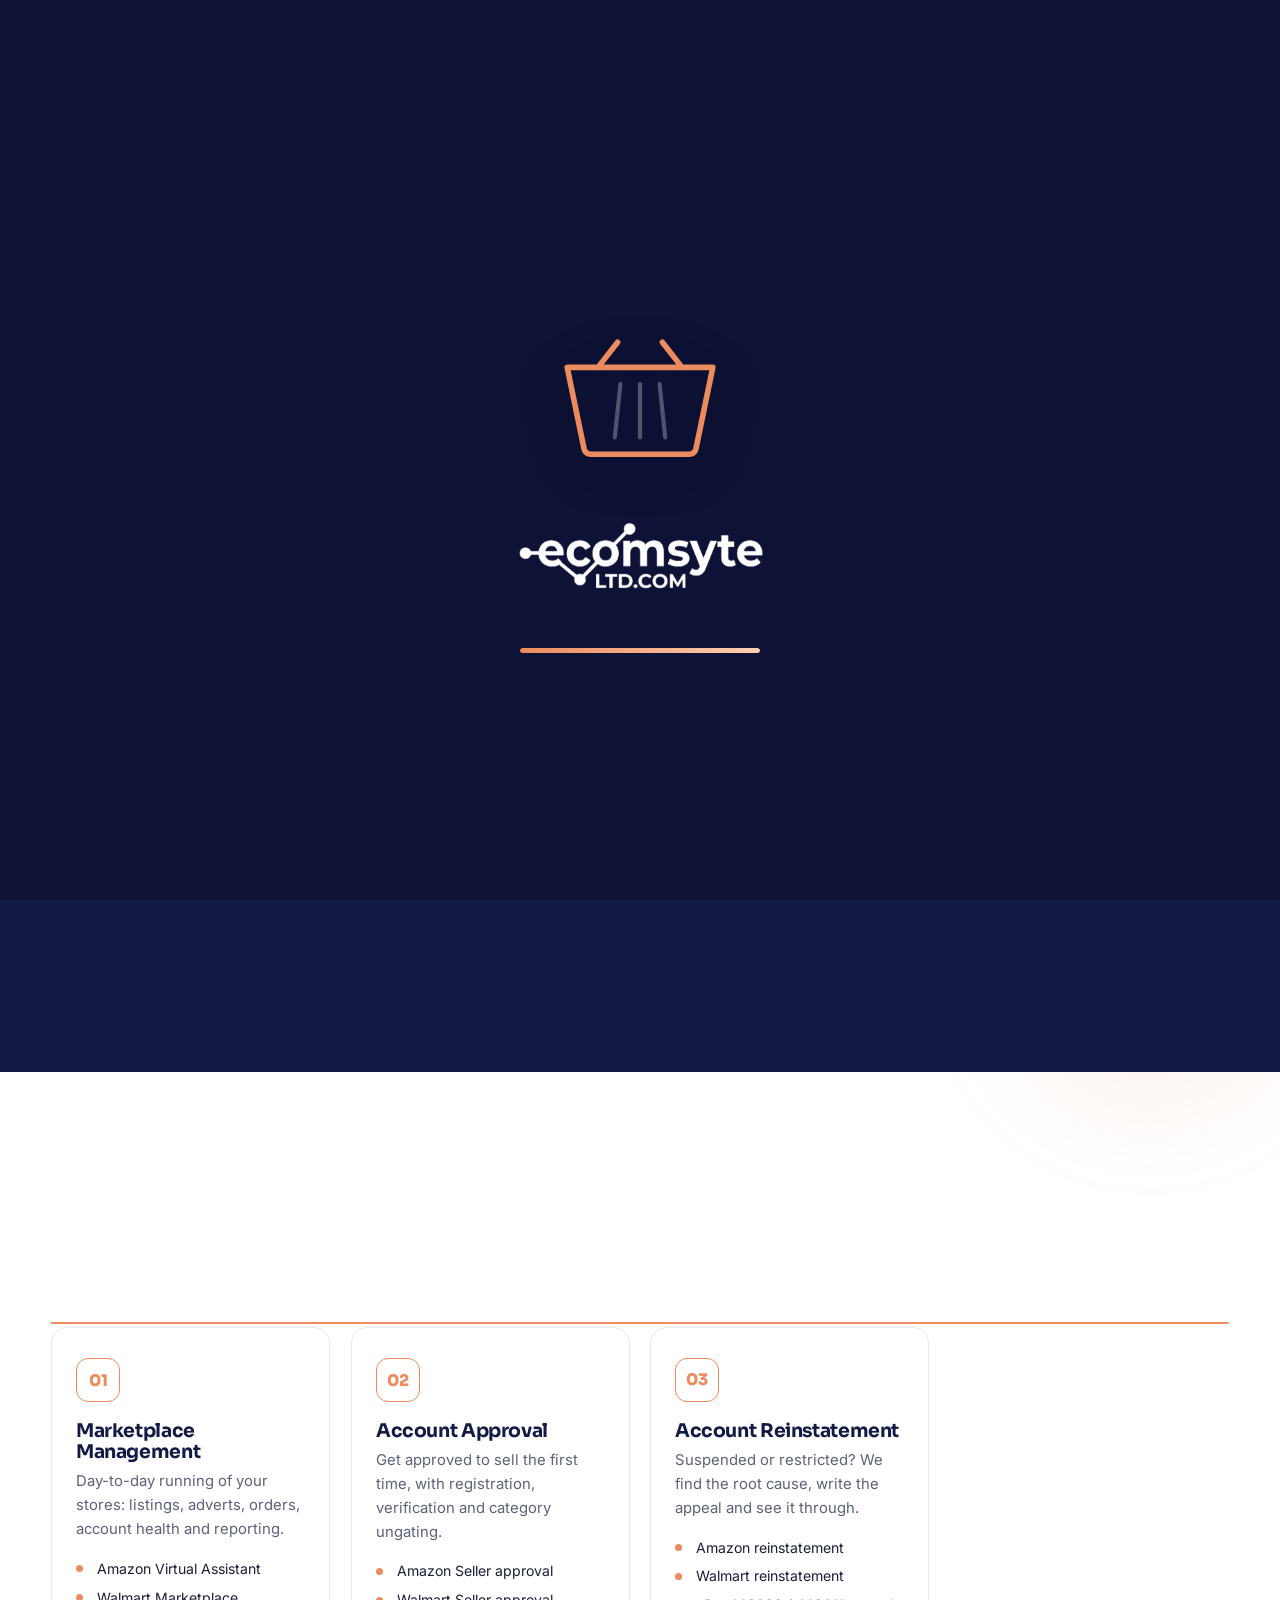
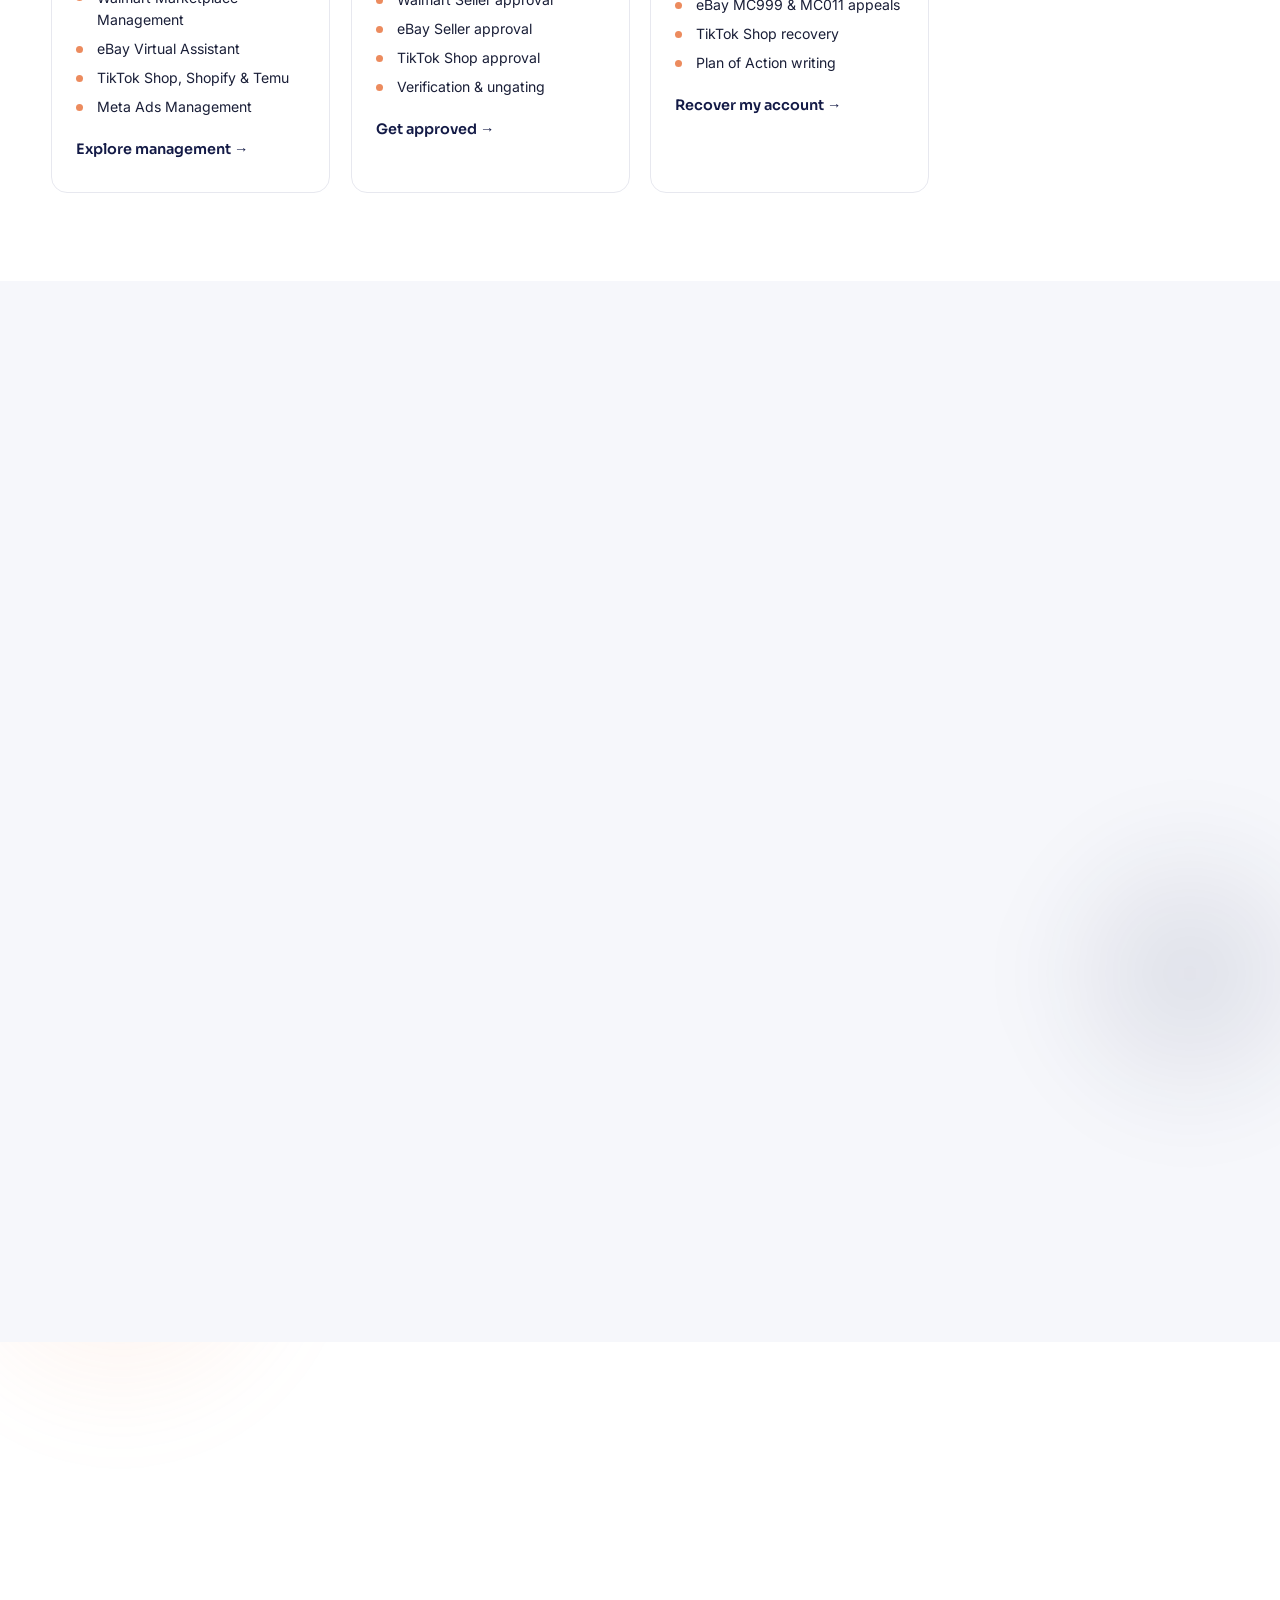
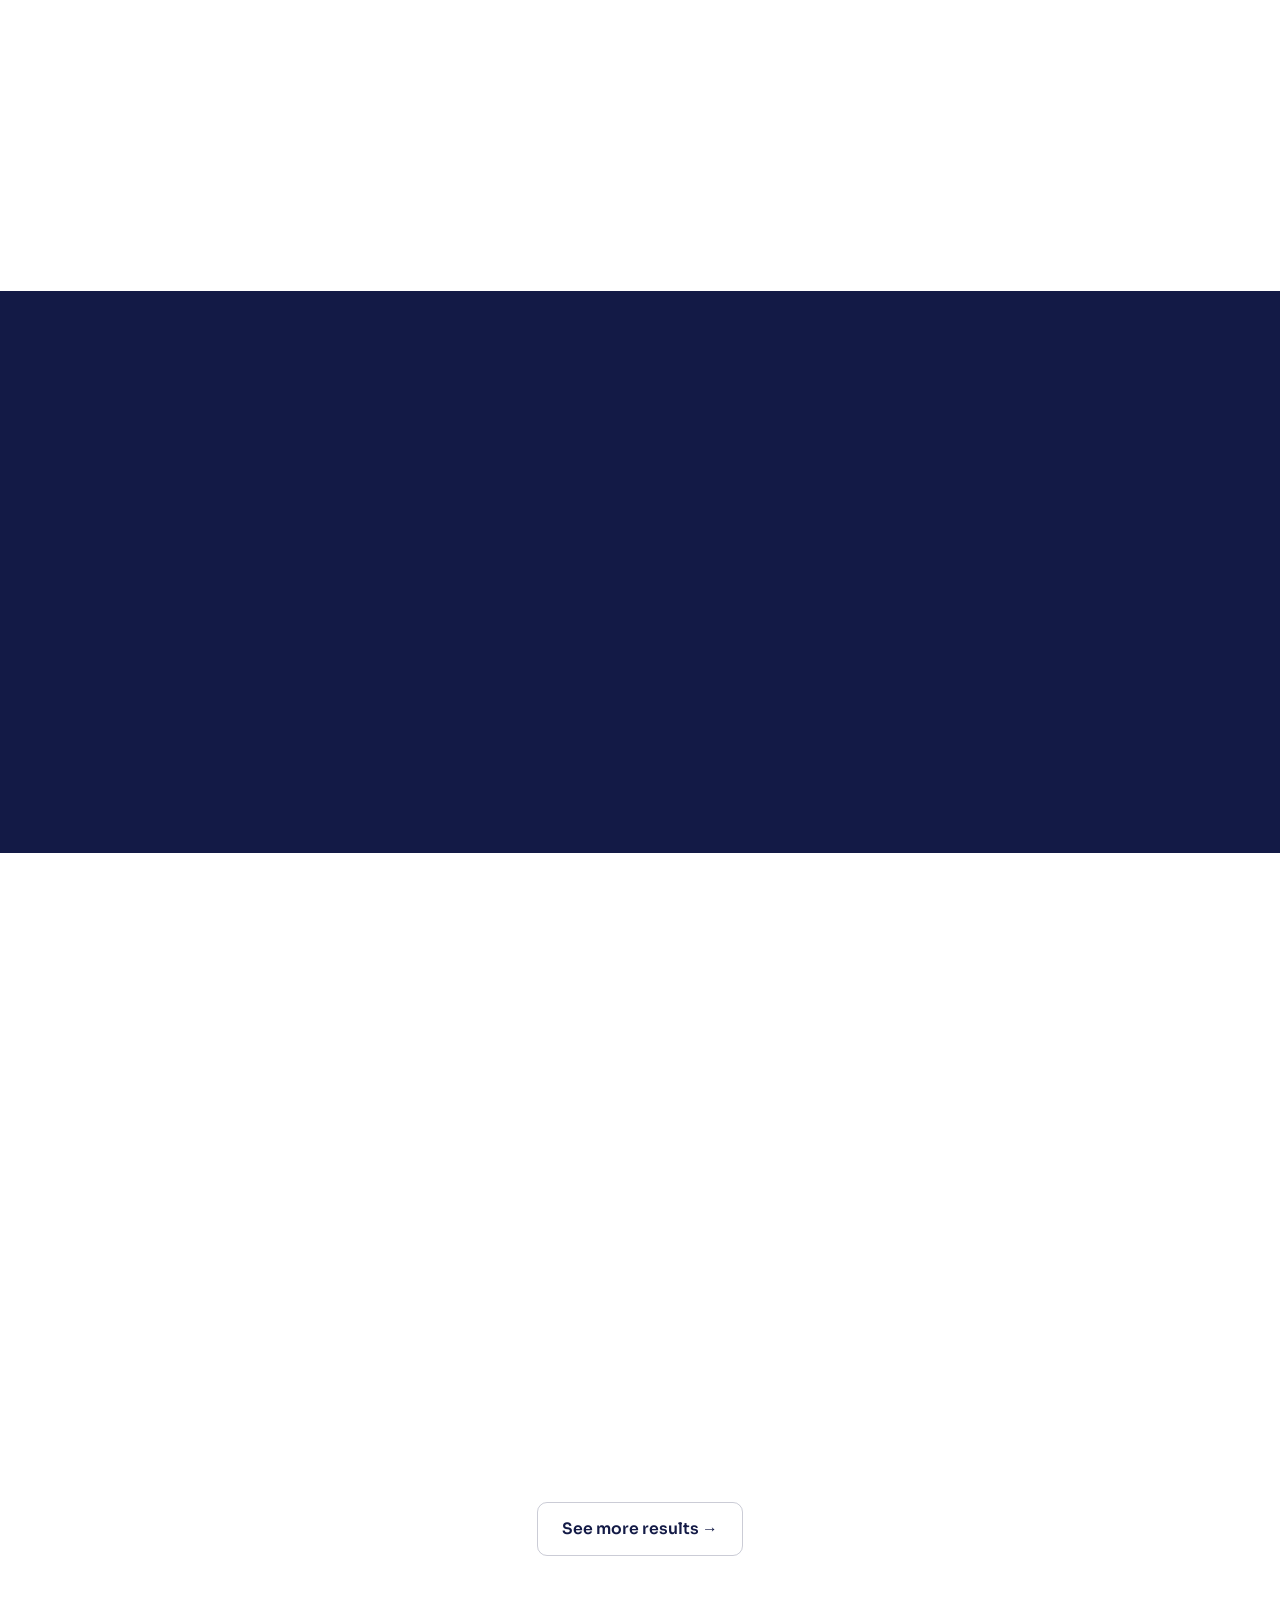
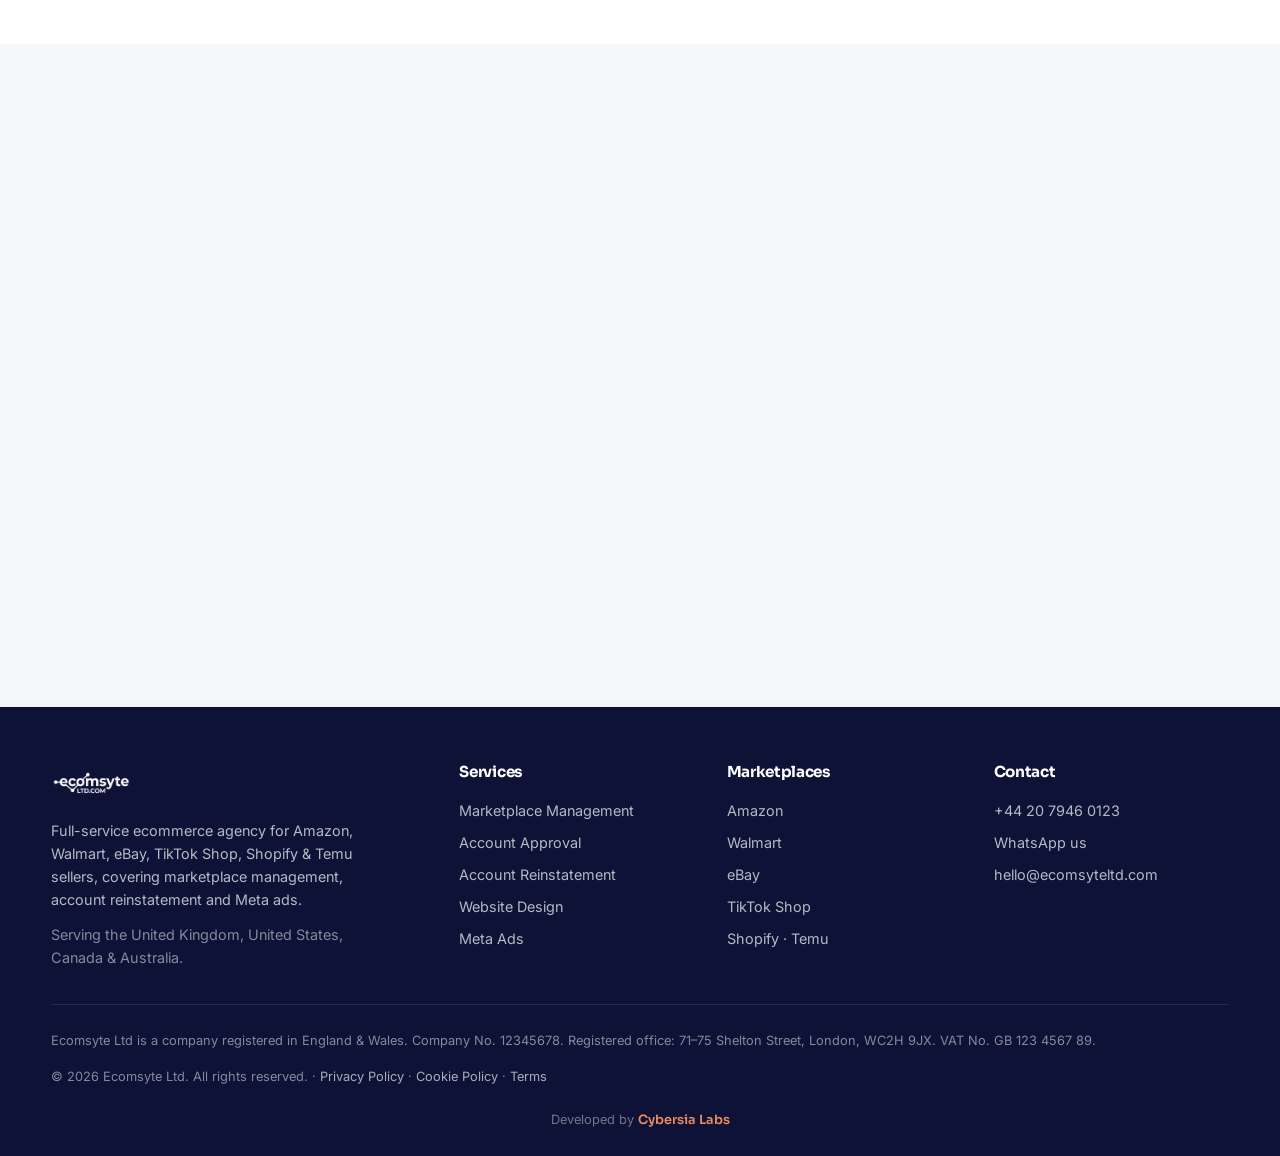
==== index.html @ 8eda7454 "first commit" ====
<!DOCTYPE html>
<html lang="en-GB">
<head>
<meta charset="UTF-8">
<meta name="viewport" content="width=device-width, initial-scale=1.0">
<title>Ecomsyte Ltd | Amazon, Walmart, eBay & TikTok Shop Management Agency (UK)</title>
<meta name="description" content="UK marketplace management agency. We run your Amazon, Walmart, eBay, TikTok Shop, Shopify & Temu stores, recover suspended accounts and manage Meta ads. Free account audit.">
<link rel="icon" type="image/png" href="assets/Favicon.png">
<link rel="preconnect" href="https://fonts.googleapis.com">
<link rel="preconnect" href="https://fonts.gstatic.com" crossorigin>
<link href="https://fonts.googleapis.com/css2?family=Sora:wght@400;500;600;700;800&family=Inter:wght@400;500;600&display=swap" rel="stylesheet">
<link rel="stylesheet" href="style.css">
</head>
<body>

<!-- ===================== LOADER ===================== -->
<div class="loader" id="loader" aria-hidden="true">
  <div class="loader__stage">
    <div class="loader__basket">
      <!-- big bare marketplace logos drop into the basket -->
      <span class="chip" data-i="0"><img src="assets/logos/amazon-w.svg"  alt="Amazon"></span>
      <span class="chip" data-i="1"><img src="assets/logos/walmart.svg"   alt="Walmart"></span>
      <span class="chip" data-i="2"><img src="assets/logos/ebay-w.svg"    alt="eBay"></span>
      <span class="chip" data-i="3"><img src="assets/logos/tiktok-w.svg"  alt="TikTok Shop"></span>
      <span class="chip" data-i="4"><img src="assets/logos/shopify-w.svg" alt="Shopify"></span>
      <span class="chip" data-i="5"><img src="assets/logos/temu.svg"      alt="Temu"></span>
      <span class="chip" data-i="6"><img src="assets/logos/meta-w.svg"    alt="Meta"></span>
      <svg class="basket" viewBox="0 0 120 90" aria-hidden="true">
        <path d="M8 26 L112 26 L100 84 Q99 88 95 88 L25 88 Q21 88 20 84 Z"
              fill="none" stroke="#EC8B5E" stroke-width="4" stroke-linejoin="round"/>
        <path d="M30 26 L44 8 M90 26 L76 8" fill="none" stroke="#EC8B5E" stroke-width="4" stroke-linecap="round"/>
        <line x1="46" y1="38" x2="42" y2="76" stroke="rgba(255,255,255,.28)" stroke-width="3" stroke-linecap="round"/>
        <line x1="60" y1="38" x2="60" y2="76" stroke="rgba(255,255,255,.28)" stroke-width="3" stroke-linecap="round"/>
        <line x1="74" y1="38" x2="78" y2="76" stroke="rgba(255,255,255,.28)" stroke-width="3" stroke-linecap="round"/>
      </svg>
    </div>
    <img src="assets/9-white.png" alt="Ecomsyte" class="loader__logo">
    <div class="loader__bar"><span></span></div>
  </div>
</div>

<!-- ===================== HEADER ===================== -->
<header class="site-header" id="header">
  <div class="wrap header__inner">
    <a href="#top" class="brand" aria-label="Ecomsyte home">
      <img src="assets/9.png" alt="Ecomsyte Ltd" class="brand__logo">
    </a>

    <nav class="nav" id="nav">
      <div class="nav__drop">
        <button class="nav__dropbtn" aria-expanded="false">Services <svg viewBox="0 0 10 6" width="10"><path d="M1 1l4 4 4-4" fill="none" stroke="currentColor" stroke-width="1.6"/></svg></button>
        <div class="nav__menu">
          <a href="service-marketplace-management.html">Marketplace Management</a>
          <a href="service-account-approval.html">Account Approval</a>
          <a href="service-account-reinstatement.html">Account Reinstatement</a>
          <a href="service-website-design.html">Website Design</a>
        </div>
      </div>
      <div class="nav__drop">
        <button class="nav__dropbtn" aria-expanded="false">Marketplaces <svg viewBox="0 0 10 6" width="10"><path d="M1 1l4 4 4-4" fill="none" stroke="currentColor" stroke-width="1.6"/></svg></button>
        <div class="nav__menu">
          <a href="marketplace-amazon.html">Amazon</a>
          <a href="marketplace-walmart.html">Walmart</a>
          <a href="marketplace-ebay.html">eBay</a>
          <a href="marketplace-tiktok-shop.html">TikTok Shop</a>
          <a href="marketplace-shopify.html">Shopify</a>
          <a href="marketplace-temu.html">Temu</a>
          <a href="marketplace-meta-ads.html">Meta Ads</a>
        </div>
      </div>
      <a href="results.html">Results</a>
      <a href="contact.html">Contact</a>
      <a href="contact.html" class="nav__cta">Free Account Audit</a>
    </nav>

    <button class="burger" id="burger" aria-label="Open menu" aria-expanded="false">
      <span></span><span></span><span></span>
    </button>
  </div>
</header>

<a id="top"></a>

<!-- ===================== HERO ===================== -->
<section class="hero">
  <div class="hero__glow" aria-hidden="true"></div>
  <div class="wrap hero__grid">
    <div class="hero__copy">
      <span class="eyebrow">UK marketplace management agency</span>
      <h1>We run your marketplace stores so you can run your business.</h1>
      <p class="hero__lead">
        Ecomsyte manages Amazon, Walmart, eBay, TikTok Shop, Shopify and Temu accounts
        for sellers across the UK, US, Canada and Australia. We handle listings, adverts, orders
        and account health, all done by specialists who live inside Seller Central every day.
      </p>
      <div class="hero__actions">
        <a href="#contact" class="btn btn--primary">Get a free account audit</a>
        <a href="#process" class="btn btn--ghost">See how it works</a>
      </div>
      <div class="hero__reassure">
        <span>✓ No long contracts</span>
        <span>✓ Reply within 24 hours</span>
        <span>✓ Honest, no false promises</span>
      </div>
    </div>

    <div class="hero__visual" id="heroVisual">
      <div class="hub" id="hub">
        <!-- connector lines drawn behind the nodes -->
        <svg class="hub__lines" viewBox="0 0 440 440" aria-hidden="true">
          <defs>
            <linearGradient id="lg" x1="0" y1="0" x2="1" y2="1">
              <stop offset="0" stop-color="#EC8B5E" stop-opacity=".7"/>
              <stop offset="1" stop-color="#EC8B5E" stop-opacity="0"/>
            </linearGradient>
          </defs>
          <g stroke="url(#lg)" stroke-width="2" fill="none">
            <line x1="220" y1="220" x2="150" y2="60"/>
            <line x1="220" y1="220" x2="392" y2="120"/>
            <line x1="220" y1="220" x2="404" y2="300"/>
            <line x1="220" y1="220" x2="250" y2="404"/>
            <line x1="220" y1="220" x2="60"  y2="330"/>
            <line x1="220" y1="220" x2="36"  y2="150"/>
          </g>
          <g fill="#EC8B5E">
            <circle class="spark" cx="150" cy="60"  r="3"/>
            <circle class="spark" cx="392" cy="120" r="3"/>
            <circle class="spark" cx="404" cy="300" r="3"/>
            <circle class="spark" cx="250" cy="404" r="3"/>
            <circle class="spark" cx="60"  cy="330" r="3"/>
            <circle class="spark" cx="36"  cy="150" r="3"/>
          </g>
        </svg>

        <div class="hub__core" data-depth="0.15">
          <span class="hub__ring"></span>
          <img src="assets/9-white.png" alt="Ecomsyte">
          <small>Your stores, managed in one place</small>
        </div>

        <span class="node node--1" data-depth="0.6"><img src="assets/logos/amazon.svg"  alt="Amazon"></span>
        <span class="node node--2" data-depth="0.9"><img src="assets/logos/walmart.svg" alt="Walmart"></span>
        <span class="node node--3" data-depth="0.5"><img src="assets/logos/ebay.svg"    alt="eBay"></span>
        <span class="node node--4" data-depth="0.8"><img src="assets/logos/tiktok.svg"  alt="TikTok Shop"></span>
        <span class="node node--5" data-depth="0.7"><img src="assets/logos/shopify.svg" alt="Shopify"></span>
        <span class="node node--6" data-depth="1"  ><img src="assets/logos/temu.svg"    alt="Temu"></span>
      </div>
    </div>
  </div>
</section>

<!-- ===================== TRUST STATS ===================== -->
<section class="stats">
  <div class="wrap stats__row">
    <div class="stat"><strong data-count="480">0</strong><span>Stores managed</span></div>
    <div class="stat"><strong data-count="7">0</strong><span>Marketplaces covered</span></div>
    <div class="stat"><strong data-count="92" data-suffix="%">0</strong><span>Reinstatement success</span></div>
    <div class="stat"><strong data-count="24" data-suffix="h">0</strong><span>Response time</span></div>
  </div>
</section>

<!-- ===================== SERVICES / 4 PILLARS ===================== -->
<section class="section" id="services">
  <span class="pfx pfx--a" data-parallax="0.15" aria-hidden="true"></span>
  <div class="wrap">
    <header class="section__head">
      <span class="eyebrow">What we do</span>
      <h2>Four ways we grow your store</h2>
      <p>Every service sits under one of four areas, so you always know where to begin.</p>
    </header>

    <div class="pillars-wrap">
      <svg class="pillars-thread" viewBox="0 0 1180 40" preserveAspectRatio="none" aria-hidden="true">
        <path d="M0 20 H1180" fill="none" stroke="#EC8B5E" stroke-width="2" stroke-dasharray="1180" stroke-dashoffset="1180"/>
      </svg>
    <div class="pillars">
      <article class="pillar fly fly--left"  data-seq="0" data-tilt id="mm">
        <div class="pillar__num">01</div>
        <h3>Marketplace Management</h3>
        <p>Day-to-day running of your stores: listings, adverts, orders, account health and reporting.</p>
        <ul>
          <li>Amazon Virtual Assistant</li>
          <li>Walmart Marketplace Management</li>
          <li>eBay Virtual Assistant</li>
          <li>TikTok Shop, Shopify & Temu</li>
          <li>Meta Ads Management</li>
        </ul>
        <a href="service-marketplace-management.html" class="pillar__link">Explore management →</a>
      </article>

      <article class="pillar fly fly--right" data-seq="1" data-tilt id="approval">
        <div class="pillar__num">02</div>
        <h3>Account Approval</h3>
        <p>Get approved to sell the first time, with registration, verification and category ungating.</p>
        <ul>
          <li>Amazon Seller approval</li>
          <li>Walmart Seller approval</li>
          <li>eBay Seller approval</li>
          <li>TikTok Shop approval</li>
          <li>Verification & ungating</li>
        </ul>
        <a href="service-account-approval.html" class="pillar__link">Get approved →</a>
      </article>

      <article class="pillar fly fly--left"  data-seq="2" data-tilt id="reinstatement">
        <div class="pillar__num">03</div>
        <h3>Account Reinstatement</h3>
        <p>Suspended or restricted? We find the root cause, write the appeal and see it through.</p>
        <ul>
          <li>Amazon reinstatement</li>
          <li>Walmart reinstatement</li>
          <li>eBay MC999 & MC011 appeals</li>
          <li>TikTok Shop recovery</li>
          <li>Plan of Action writing</li>
        </ul>
        <a href="service-account-reinstatement.html" class="pillar__link">Recover my account →</a>
      </article>

      <article class="pillar fly fly--right" data-seq="3" data-tilt id="web">
        <div class="pillar__num">04</div>
        <h3>Website Design & Development</h3>
        <p>Modern, mobile-first, SEO-optimised sites for ecommerce brands and local businesses.</p>
        <ul>
          <li>Business & ecommerce sites</li>
          <li>Landing & booking pages</li>
          <li>Redesign & speed optimisation</li>
          <li>Mobile-responsive builds</li>
          <li>SEO & Google Business Profile</li>
        </ul>
        <a href="service-website-design.html" class="pillar__link">Explore web design →</a>
      </article>
    </div>
    </div>
  </div>
</section>

<!-- ===================== MARKETPLACES ===================== -->
<section class="section section--tint" id="marketplaces">
  <span class="pfx pfx--b" data-parallax="0.22" aria-hidden="true"></span>
  <span class="pfx pfx--c" data-parallax="0.12" aria-hidden="true"></span>
  <div class="wrap">
    <header class="section__head">
      <span class="eyebrow">Platforms we manage</span>
      <h2>Specialists for every major marketplace</h2>
      <p>Dedicated, trained assistants for each platform, accountable for your store's growth.</p>
    </header>

    <div class="markets">
      <article class="market" data-tilt>
        <span class="market__logo"><img src="assets/logos/amazon.svg" alt="Amazon"></span>
        <h3>Amazon</h3>
        <p>Seller Central management, listing SEO, A+ content, PPC and FBA/FBM support.</p>
      
        <a href="marketplace-amazon.html" class="market__go">Explore Amazon →</a>
      </article>
      <article class="market" data-tilt>
        <span class="market__logo"><img src="assets/logos/walmart.svg" alt="Walmart"></span>
        <h3>Walmart</h3>
        <p>Listings, order processing, WFS onboarding and listing-quality control.</p>
      
        <a href="marketplace-walmart.html" class="market__go">Explore Walmart →</a>
      </article>
      <article class="market" data-tilt>
        <span class="market__logo"><img src="assets/logos/ebay.svg" alt="eBay"></span>
        <h3>eBay</h3>
        <p>Store setup, Terapeak research, listing optimisation and suspension appeals.</p>
      
        <a href="marketplace-ebay.html" class="market__go">Explore eBay →</a>
      </article>
      <article class="market" data-tilt>
        <span class="market__logo"><img src="assets/logos/tiktok.svg" alt="TikTok Shop"></span>
        <h3>TikTok Shop</h3>
        <p>Shop setup, product uploads, affiliate programme build-out and fulfilment.</p>
      
        <a href="marketplace-tiktok-shop.html" class="market__go">Explore TikTok Shop →</a>
      </article>
      <article class="market" data-tilt>
        <span class="market__logo"><img src="assets/logos/shopify.svg" alt="Shopify"></span>
        <h3>Shopify</h3>
        <p>Store management, product uploads, theme tweaks and customer support.</p>
      
        <a href="marketplace-shopify.html" class="market__go">Explore Shopify →</a>
      </article>
      <article class="market" data-tilt>
        <span class="market__logo"><img src="assets/logos/temu.svg" alt="Temu"></span>
        <h3>Temu</h3>
        <p>Seller account setup, product listing and ongoing account management.</p>
      
        <a href="marketplace-temu.html" class="market__go">Explore Temu →</a>
      </article>
      <article class="market market--wide" data-tilt>
        <span class="market__logo"><img src="assets/logos/meta.svg" alt="Meta Ads"></span>
        <h3>Meta Ads</h3>
        <p>Facebook & Instagram advertising with full-funnel retargeting to bring buyers to your listings.</p>
      
        <a href="marketplace-meta-ads.html" class="market__go">Explore Meta Ads →</a>
      </article>
    </div>
  </div>
</section>

<!-- ===================== PROCESS ===================== -->
<section class="section" id="process">
  <span class="pfx pfx--d" data-parallax="0.18" aria-hidden="true"></span>
  <div class="wrap">
    <header class="section__head">
      <span class="eyebrow">How it works</span>
      <h2>From first call to steady growth</h2>
      <p>A simple, four-step start. No jargon, no lock-in.</p>
    </header>

    <ol class="steps">
      <li class="step" data-tilt>
        <span class="step__n">1</span>
        <h3>Free audit</h3>
        <p>We review your account and send a plain-English report within 24 hours.</p>
      </li>
      <li class="step" data-tilt>
        <span class="step__n">2</span>
        <h3>Agree the plan</h3>
        <p>You pick what you want handled. We set clear goals and a monthly scope.</p>
      </li>
      <li class="step" data-tilt>
        <span class="step__n">3</span>
        <h3>We take over</h3>
        <p>Your dedicated specialist starts running the day-to-day work.</p>
      </li>
      <li class="step" data-tilt>
        <span class="step__n">4</span>
        <h3>Report & grow</h3>
        <p>Clear monthly reporting, honest numbers and steady improvement.</p>
      </li>
    </ol>
  </div>
</section>

<!-- ===================== WHY US ===================== -->
<section class="section section--dark" id="why">
  <span class="pfx pfx--e" data-parallax="0.2" aria-hidden="true"></span>
  <div class="wrap why__grid">
    <div class="why__copy">
      <span class="eyebrow eyebrow--light">Why Ecomsyte</span>
      <h2>A marketplace-native team, not general freelancers</h2>
      <p>We work inside Seller Central, Seller Center and Shop Manager every day, so the
         people running your account already know the rules, the pitfalls and what actually moves the numbers.</p>
    </div>
    <ul class="why__list">
      <li><strong>Specialists, not generalists.</strong> Every account has a named expert who owns it.</li>
      <li><strong>Honest reporting.</strong> Real figures, free audits and no false reinstatement guarantees.</li>
      <li><strong>Everything under one roof.</strong> Operations, advertising and account protection together.</li>
      <li><strong>Global reach.</strong> Sellers across the UK, US, Canada and Australia.</li>
    </ul>
  </div>
</section>

<!-- ===================== RESULTS STRIP ===================== -->
<section class="section" id="results">
  <span class="pfx pfx--a" data-parallax="0.15" aria-hidden="true"></span>
  <div class="wrap">
    <header class="section__head">
      <span class="eyebrow">Real results</span>
      <h2>Growth our clients can see</h2>
      <p>A snapshot of seller dashboards we manage. Figures shown with client permission; private details are hidden.</p>
    </header>

    <div class="results-grid">
      <figure class="result-card" data-tilt>
        <div class="result-shot">
          <img src="assets/results/amazon-dash.svg" alt="Amazon sales dashboard (sample placeholder)">
          <span class="result-badge">Amazon</span>
        </div>
        <figcaption>
          <strong>+142% sales in 6 months</strong>
          <span>Home &amp; kitchen brand, Amazon UK</span>
        </figcaption>
      </figure>

      <figure class="result-card" data-tilt>
        <div class="result-shot">
          <img src="assets/results/walmart-dash.svg" alt="Walmart Seller Center report (sample placeholder)">
          <span class="result-badge">Walmart</span>
        </div>
        <figcaption>
          <strong>£38k → £96k monthly</strong>
          <span>Pet supplies seller, Walmart US</span>
        </figcaption>
      </figure>

      <figure class="result-card" data-tilt>
        <div class="result-shot">
          <img src="assets/results/ebay-dash.svg" alt="eBay account reinstated (sample placeholder)">
          <span class="result-badge">eBay</span>
        </div>
        <figcaption>
          <strong>Suspended account recovered</strong>
          <span>Electronics store, reinstated in 9 days</span>
        </figcaption>
      </figure>
    </div>

    <div class="results-cta">
      <a href="results.html" class="btn btn--ghost">See more results →</a>
    </div>
  </div>
</section>

<!-- ===================== CTA / CONTACT ===================== -->
<section class="section section--tint" id="contact">
  <div class="wrap contact__grid">
    <div class="contact__copy">
      <span class="eyebrow">Free audit</span>
      <h2>Get your free ecommerce account audit</h2>
      <p>A senior specialist reviews your Amazon, Walmart, eBay, TikTok Shop, Shopify or Temu
         account and sends a growth & recovery plan within 24 hours, at no cost and with no obligation.</p>
      <ul class="contact__ticks">
        <li>Listing SEO & conversion review</li>
        <li>Advert spend efficiency check</li>
        <li>Account-health & suspension-risk report</li>
        <li>Custom 30/60/90-day roadmap</li>
      </ul>
      <div class="contact__direct">
        <a href="tel:+442079460123">+44 20 7946 0123</a>
        <a href="mailto:hello@ecomsyteltd.com">hello@ecomsyteltd.com</a>
      </div>
    </div>

    <form class="contact__form" id="auditForm" novalidate>
      <div class="field">
        <label for="name">Full name *</label>
        <input id="name" name="name" type="text" required autocomplete="name">
      </div>
      <div class="field">
        <label for="email">Email *</label>
        <input id="email" name="email" type="email" required autocomplete="email">
      </div>
      <div class="field">
        <label for="phone">Phone / WhatsApp</label>
        <input id="phone" name="phone" type="tel" autocomplete="tel">
      </div>
      <div class="field">
        <label for="market">Marketplace</label>
        <select id="market" name="market">
          <option>Amazon</option><option>Walmart</option><option>eBay</option>
          <option>TikTok Shop</option><option>Shopify</option><option>Temu</option>
          <option>Meta Ads</option><option>Other</option>
        </select>
      </div>
      <div class="field field--full">
        <label for="msg">Tell us about your business *</label>
        <textarea id="msg" name="msg" rows="4" required></textarea>
      </div>
      <button type="submit" class="btn btn--primary btn--block">Send my free audit request</button>
      <p class="form__note" id="formNote">This is a demo form. Submissions are not yet sent anywhere.</p>
    </form>
  </div>
</section>

<!-- ===================== FOOTER ===================== -->
<footer class="site-footer">
  <div class="wrap footer__grid">
    <div class="footer__brand">
      <img src="assets/9-white.png" alt="Ecomsyte Ltd">
      <p>Full-service ecommerce agency for Amazon, Walmart, eBay, TikTok Shop, Shopify & Temu
         sellers, covering marketplace management, account reinstatement and Meta ads.</p>
      <p class="footer__serving">Serving the United Kingdom, United States, Canada & Australia.</p>
    </div>

    <div class="footer__col">
      <h4>Services</h4>
      <a href="service-marketplace-management.html">Marketplace Management</a>
      <a href="service-account-approval.html">Account Approval</a>
      <a href="service-account-reinstatement.html">Account Reinstatement</a>
      <a href="service-website-design.html">Website Design</a>
      <a href="#marketplaces">Meta Ads</a>
    </div>

    <div class="footer__col">
      <h4>Marketplaces</h4>
      <a href="#marketplaces">Amazon</a>
      <a href="#marketplaces">Walmart</a>
      <a href="#marketplaces">eBay</a>
      <a href="#marketplaces">TikTok Shop</a>
      <a href="#marketplaces">Shopify · Temu</a>
    </div>

    <div class="footer__col">
      <h4>Contact</h4>
      <a href="tel:+442079460123">+44 20 7946 0123</a>
      <a href="https://wa.me/442079460123">WhatsApp us</a>
      <a href="mailto:hello@ecomsyteltd.com">hello@ecomsyteltd.com</a>
    </div>
  </div>

  <div class="wrap footer__legal">
    <p>Ecomsyte Ltd is a company registered in England &amp; Wales. Company No. 12345678.
       Registered office: 71–75 Shelton Street, London, WC2H 9JX. VAT No. GB 123 4567 89.</p>
    <p class="footer__copy">© 2026 Ecomsyte Ltd. All rights reserved. ·
       <a href="#">Privacy Policy</a> · <a href="#">Cookie Policy</a> · <a href="#">Terms</a></p>
    <p class="footer__credit">Developed by
       <a href="https://cybersialabs.com" target="_blank" rel="noopener">Cybersia Labs</a></p>
  </div>
</footer>

<!-- ===================== NEWSLETTER POPUP ===================== -->
<div class="nl-overlay" id="nlOverlay" aria-hidden="true">
  <div class="nl-modal" role="dialog" aria-modal="true" aria-labelledby="nlTitle">
    <button class="nl-close" id="nlClose" aria-label="Close">&times;</button>
    <div class="nl-modal__glow" aria-hidden="true"></div>
    <div class="nl-modal__in">
      <span class="eyebrow">Ecomsyte insider</span>
      <h3 id="nlTitle">Marketplace tips that actually work</h3>
      <p>Join our newsletter for practical Amazon, Walmart, eBay and TikTok Shop tips, plus a monthly heads-up on policy changes that can get sellers suspended.</p>
      <form class="nl-form" id="nlForm" novalidate>
        <input type="email" id="nlEmail" name="email" placeholder="Your email address" required autocomplete="email">
        <button type="submit" class="btn btn--primary">Subscribe</button>
      </form>
      <p class="nl-note" id="nlNote">No spam. Unsubscribe anytime. This is a demo, so nothing is stored yet.</p>
    </div>
  </div>
</div>

<script src="script.js"></script>
</body>
</html>
---- style.css ----
/* ============================================================
   ECOMSYTE LTD — homepage styles
   Brand navy #131A46 · coral #EC8B5E
   ============================================================ */
:root{
  --navy:#131A46;
  --navy-2:#1B2559;
  --navy-3:#0D1236;
  --coral:#EC8B5E;
  --coral-d:#e0774a;
  --ink:#1a1f38;
  --muted:#5b6178;
  --line:#e7e8ef;
  --bg:#ffffff;
  --tint:#f6f7fb;
  --radius:16px;
  --radius-sm:10px;
  --shadow:0 18px 40px -24px rgba(19,26,70,.35);
  --wrap:1180px;
  --ease:cubic-bezier(.22,.61,.36,1);
}

*{box-sizing:border-box;margin:0;padding:0}
html{scroll-behavior:smooth;-webkit-text-size-adjust:100%}
body{
  font-family:'Inter',system-ui,-apple-system,'Segoe UI',sans-serif;
  color:var(--ink);background:var(--bg);line-height:1.6;
  overflow-x:hidden;
}
img{max-width:100%;display:block}
a{color:inherit;text-decoration:none}
h1,h2,h3,h4{font-family:'Sora',sans-serif;line-height:1.12;color:var(--navy);letter-spacing:-.02em}
.wrap{width:min(var(--wrap),92vw);margin-inline:auto}

/* loader lock */
body.is-loading{overflow:hidden;height:100vh}

/* ---------- buttons ---------- */
.btn{
  display:inline-flex;align-items:center;justify-content:center;gap:.5rem;
  font-family:'Sora',sans-serif;font-weight:600;font-size:.98rem;
  padding:.85rem 1.5rem;border-radius:var(--radius-sm);border:1.5px solid transparent;
  cursor:pointer;transition:transform .25s var(--ease),box-shadow .25s var(--ease),background .25s;
  will-change:transform;
}
.btn--primary{background:var(--coral);color:#3a2213;box-shadow:0 12px 24px -12px rgba(236,139,94,.7)}
.btn--primary:hover{background:var(--coral-d);transform:translateY(-3px);box-shadow:0 18px 30px -12px rgba(236,139,94,.75)}
.btn--ghost{border-color:rgba(19,26,70,.22);color:var(--navy);background:transparent}
.btn--ghost:hover{border-color:var(--navy);transform:translateY(-3px)}
.btn--block{width:100%}

.eyebrow{
  display:inline-block;font-family:'Sora',sans-serif;font-weight:600;
  font-size:.74rem;letter-spacing:.16em;text-transform:uppercase;
  color:var(--coral-d);margin-bottom:.9rem;
}
.eyebrow--light{color:var(--coral)}

/* ============================================================
   LOADER  — marketplace chips drop into a basket, logo reveals
   ============================================================ */
.loader{
  position:fixed;inset:0;z-index:9999;background:var(--navy-3);
  display:grid;place-items:center;
  transition:opacity .6s ease,visibility .6s;
}
.loader.done{opacity:0;visibility:hidden}
.loader__stage{position:relative;width:380px;max-width:86vw;text-align:center}
.loader__basket{position:relative;height:210px;margin-bottom:34px}
.basket{
  width:168px;position:absolute;left:50%;bottom:0;transform:translateX(-50%);
  filter:drop-shadow(0 12px 22px rgba(0,0,0,.45));
}
.chip{
  position:absolute;left:50%;top:-56px;
  display:flex;align-items:center;justify-content:center;
  transform:translate(-50%,-80px) scale(.6) rotate(-10deg);opacity:0;
  filter:drop-shadow(0 8px 16px rgba(0,0,0,.45));
}
.chip img{height:58px;width:auto;display:block}
.loader.play .chip{animation:drop 1s var(--ease) forwards}
.loader.play .chip[data-i="0"]{animation-delay:.05s}
.loader.play .chip[data-i="1"]{animation-delay:.32s}
.loader.play .chip[data-i="2"]{animation-delay:.59s}
.loader.play .chip[data-i="3"]{animation-delay:.86s}
.loader.play .chip[data-i="4"]{animation-delay:1.13s}
.loader.play .chip[data-i="5"]{animation-delay:1.40s}
.loader.play .chip[data-i="6"]{animation-delay:1.67s}
@keyframes drop{
  0%  {transform:translate(-50%,-90px) scale(.55) rotate(-10deg);opacity:0}
  12% {opacity:1}
  55% {transform:translate(-50%,128px) scale(.72) rotate(6deg);opacity:1}   /* hits bottom */
  68% {transform:translate(-50%,98px)  scale(.72) rotate(-4deg)}             /* bounce up */
  80% {transform:translate(-50%,124px) scale(.7)  rotate(2deg)}              /* settle */
  90% {transform:translate(-50%,112px) scale(.66) rotate(-1deg)}
  100%{transform:translate(-50%,122px) scale(.5)  rotate(0);opacity:0}       /* sink into basket */
}
.loader__logo{
  width:260px;max-width:74vw;margin:0 auto 26px;opacity:0;transform:translateY(12px) scale(.94);
}
.loader.reveal .loader__logo{
  animation:logoIn .7s var(--ease) forwards;
}
@keyframes logoIn{to{opacity:1;transform:translateY(0) scale(1)}}
.loader__bar{
  width:240px;max-width:70vw;height:5px;border-radius:5px;margin:0 auto;
  background:rgba(255,255,255,.12);overflow:hidden;
}
.loader__bar span{
  display:block;height:100%;width:0;border-radius:4px;
  background:linear-gradient(90deg,var(--coral),#ffd0b0);
}
.loader.play .loader__bar span{animation:fill 2.8s var(--ease) forwards}
@keyframes fill{to{width:100%}}

/* ============================================================
   HEADER
   ============================================================ */
.site-header{
  position:fixed;top:0;left:0;right:0;z-index:900;
  padding:.55rem 0;transition:background .3s,box-shadow .3s,padding .3s;
}
.site-header.scrolled{background:rgba(255,255,255,.92);backdrop-filter:blur(10px);
  box-shadow:0 1px 0 var(--line);padding:.3rem 0}
.header__inner{display:flex;align-items:center;justify-content:space-between;gap:1rem}
.brand__logo{height:46px;transition:height .3s}
.site-header.scrolled .brand__logo{height:40px}

.nav{display:flex;align-items:center;gap:1.6rem}
.nav>a,.nav__dropbtn{
  font-family:'Sora',sans-serif;font-weight:500;font-size:.95rem;color:var(--navy);
  background:none;border:none;cursor:pointer;display:inline-flex;align-items:center;gap:.35rem;
  position:relative;
}
.nav>a::after{
  content:"";position:absolute;left:0;bottom:-6px;height:2px;width:0;background:var(--coral);
  transition:width .3s var(--ease);
}
.nav>a:hover::after{width:100%}
.nav__cta{color:#3a2213 !important;background:var(--coral);padding:.55rem 1.05rem;border-radius:9px;font-weight:600}
.nav__cta::after{display:none}
.nav__cta:hover{background:var(--coral-d)}

.nav__drop{position:relative}
.nav__menu{
  position:absolute;top:calc(100% + 14px);left:50%;transform:translateX(-50%) translateY(8px);
  background:#fff;border:1px solid var(--line);border-radius:12px;padding:.5rem;
  min-width:180px;box-shadow:var(--shadow);opacity:0;visibility:hidden;transition:.25s var(--ease);
}
.nav__menu a{display:block;padding:.5rem .7rem;border-radius:8px;font-size:.9rem}
.nav__menu a:hover{background:var(--tint);color:var(--coral-d)}
.nav__drop:hover .nav__menu{opacity:1;visibility:visible;transform:translateX(-50%) translateY(0)}

.burger{display:none;flex-direction:column;gap:5px;background:none;border:none;cursor:pointer;padding:6px}
.burger span{width:26px;height:2.5px;background:var(--navy);border-radius:2px;transition:.3s}
.burger.open span:nth-child(1){transform:translateY(7.5px) rotate(45deg)}
.burger.open span:nth-child(2){opacity:0}
.burger.open span:nth-child(3){transform:translateY(-7.5px) rotate(-45deg)}

/* ============================================================
   HERO
   ============================================================ */
.hero{
  position:relative;padding:8rem 0 4rem;overflow:hidden;
  min-height:100vh;display:flex;align-items:center;
  background:
    radial-gradient(circle at 1px 1px, rgba(19,26,70,.05) 1px, transparent 0) 0 0/26px 26px,
    var(--bg);
}
.hero__glow{
  position:absolute;top:-15%;right:-8%;width:62vw;height:62vw;max-width:820px;max-height:820px;
  background:radial-gradient(circle,rgba(236,139,94,.26),transparent 62%);
  filter:blur(10px);z-index:0;
}
.hero__glow::after{
  content:"";position:absolute;bottom:-40%;left:-30%;width:70%;height:70%;
  background:radial-gradient(circle,rgba(19,26,70,.10),transparent 60%);border-radius:50%;
}
.hero__grid{display:grid;grid-template-columns:1fr 1fr;gap:2rem;align-items:center;position:relative;z-index:1}
.hero h1{font-size:clamp(2.1rem,4.6vw,3.6rem);font-weight:800;margin-bottom:1.1rem}
.hero__lead{font-size:1.1rem;color:var(--muted);max-width:42ch;margin-bottom:1.7rem}
.hero__actions{display:flex;gap:.9rem;flex-wrap:wrap;margin-bottom:1.4rem}
.hero__reassure{display:flex;gap:1.2rem;flex-wrap:wrap;font-size:.86rem;color:var(--muted);font-weight:500}

/* hero 3D network hub */
.hero__visual{perspective:1200px;perspective-origin:50% 45%}
.hub{
  position:relative;aspect-ratio:1;max-width:480px;margin-inline:auto;
  transform-style:preserve-3d;transition:transform .2s ease-out;
}
.hub__lines{position:absolute;inset:0;width:100%;height:100%;transform:translateZ(-40px)}
.hub__lines line{stroke-dasharray:6 6;animation:dash 14s linear infinite}
@keyframes dash{to{stroke-dashoffset:-240}}
.spark{animation:sparkPulse 3s ease-in-out infinite}
.node--2 ~ .spark{animation-delay:.5s}
@keyframes sparkPulse{0%,100%{opacity:.4;r:3}50%{opacity:1;r:4.5}}

.hub__core{
  position:absolute;inset:32%;border-radius:26px;background:var(--navy);
  display:grid;place-items:center;gap:.5rem;color:#fff;text-align:center;padding:1.1rem;
  box-shadow:0 40px 80px -30px rgba(19,26,70,.8);transform-style:preserve-3d;
  transform:translateZ(50px);
}
.hub__core img{width:96px}
.hub__core small{font-family:'Sora',sans-serif;font-size:.7rem;letter-spacing:.02em;opacity:.82;line-height:1.35;max-width:16ch}
.hub__ring{
  position:absolute;inset:-14px;border-radius:34px;border:1.5px solid rgba(236,139,94,.35);
  animation:ringPulse 3.5s ease-in-out infinite;
}
@keyframes ringPulse{0%,100%{transform:scale(1);opacity:.6}50%{transform:scale(1.06);opacity:.2}}

.node{
  position:absolute;background:#fff;border-radius:16px;
  padding:.8rem 1.1rem;box-shadow:0 22px 40px -16px rgba(19,26,70,.55);
  display:flex;align-items:center;justify-content:center;height:62px;min-width:120px;
  border:1px solid rgba(19,26,70,.05);transform-style:preserve-3d;
  animation:bob 6s ease-in-out infinite;
}
.node img{max-height:32px;max-width:104px;width:auto;display:block}
.node--1{top:4%;left:24%;animation-delay:0s}
.node--2{top:18%;right:-4%;animation-delay:.7s}
.node--3{bottom:20%;right:-6%;animation-delay:1.4s}
.node--4{bottom:-3%;left:34%;animation-delay:2.1s}
.node--5{bottom:22%;left:-8%;animation-delay:2.8s}
.node--6{top:20%;left:-6%;animation-delay:3.5s}
@keyframes bob{0%,100%{transform:translateY(0) rotateX(0) rotateY(0)}
  50%{transform:translateY(-10px) rotateX(6deg) rotateY(-6deg)}}

/* ============================================================
   STATS
   ============================================================ */
.stats{background:var(--navy);color:#fff;padding:2.4rem 0}
.stats__row{display:grid;grid-template-columns:repeat(4,1fr);gap:1.5rem;text-align:center}
.stat strong{font-family:'Sora',sans-serif;font-size:clamp(1.9rem,3.4vw,2.7rem);font-weight:800;color:var(--coral);display:block}
.stat span{font-size:.86rem;opacity:.8;letter-spacing:.02em}

/* ============================================================
   SECTION SHELL
   ============================================================ */
.section{padding:5.5rem 0;position:relative;overflow:hidden}
.section .wrap{position:relative;z-index:1}
.section--tint{background:var(--tint)}
.section--dark{background:var(--navy);color:#fff}

/* #12 — drifting depth-parallax glow shapes */
.pfx{position:absolute;border-radius:50%;filter:blur(30px);z-index:0;pointer-events:none;will-change:transform}
.pfx--a{width:420px;height:420px;top:-120px;right:-80px;background:radial-gradient(circle,rgba(236,139,94,.16),transparent 68%)}
.pfx--b{width:480px;height:480px;top:-140px;left:-120px;background:radial-gradient(circle,rgba(236,139,94,.14),transparent 68%)}
.pfx--c{width:360px;height:360px;bottom:-140px;right:-90px;background:radial-gradient(circle,rgba(19,26,70,.10),transparent 68%)}
.pfx--d{width:440px;height:440px;bottom:-160px;left:-100px;background:radial-gradient(circle,rgba(236,139,94,.13),transparent 68%)}
.pfx--e{width:520px;height:520px;top:-160px;right:-140px;background:radial-gradient(circle,rgba(236,139,94,.22),transparent 65%)}
.section__head{max-width:640px;margin:0 auto 3rem;text-align:center}
.section__head h2{font-size:clamp(1.7rem,3.4vw,2.5rem);font-weight:700;margin-bottom:.7rem}
.section__head p{color:var(--muted)}
.section--dark .section__head p{color:rgba(255,255,255,.75)}

/* reveal on scroll */
.reveal-up{opacity:0;transform:translateY(26px);transition:opacity .7s var(--ease),transform .7s var(--ease)}
.reveal-up.in{opacity:1;transform:none}

/* 3D lift-off: cards rotate up from flat as they enter view */
.reveal-3d{
  opacity:0;transform:perspective(1200px) rotateX(38deg) translateY(40px) scale(.96);
  transform-origin:center bottom;
  transition:opacity .75s var(--ease),transform .85s var(--ease);
  will-change:transform,opacity;
}
.reveal-3d.in{opacity:1;transform:perspective(1200px) rotateX(0) translateY(0) scale(1)}

/* ---- dramatic services fly-in ---- */
.pillars-wrap{position:relative}
.pillars-thread{position:absolute;top:-24px;left:0;width:100%;height:40px;overflow:visible;z-index:0}
.pillars-thread path{transition:stroke-dashoffset 1.4s var(--ease)}
.pillars-thread.draw path{stroke-dashoffset:0}

.fly{
  opacity:0;
  transition:opacity .55s var(--ease), transform .8s cubic-bezier(.34,1.56,.44,1); /* overshoot spring */
  will-change:transform,opacity;
}
.fly--left {transform:translateX(-120px) rotateY(35deg)  rotateZ(-6deg) scale(.85)}
.fly--right{transform:translateX(120px)  rotateY(-35deg) rotateZ(6deg)  scale(.85)}
.fly.in{opacity:1;transform:translateX(0) rotateY(0) rotateZ(0) scale(1)}

/* the number badge pops after the card lands */
.fly .pillar__num{transform:scale(0) rotate(-45deg);transition:transform .5s cubic-bezier(.34,1.8,.5,1)}
.fly.in .pillar__num{transform:scale(1) rotate(0);transition-delay:.35s}

/* ============================================================
   PILLARS  (intentionally NOT four identical cards)
   ============================================================ */
.pillars{
  display:grid;grid-template-columns:repeat(4,1fr);gap:1.3rem;
  perspective:1400px;
}
.pillar{
  background:#fff;border:1px solid var(--line);border-radius:var(--radius);
  padding:1.9rem 1.5rem;position:relative;overflow:hidden;
  transition:transform .35s var(--ease),box-shadow .35s var(--ease),border-color .35s;
  transform-style:preserve-3d;
}
/* first pillar spans wider on large screens for varied rhythm */
.pillar:hover{transform:translateY(-6px);box-shadow:var(--shadow);border-color:transparent}
.pillar__num{
  font-family:'Sora',sans-serif;font-weight:800;font-size:1rem;color:var(--coral);
  border:1.5px solid var(--coral);width:44px;height:44px;border-radius:12px;
  display:grid;place-items:center;margin-bottom:1.1rem;
}
.pillar h3{font-size:1.18rem;margin-bottom:.5rem}
.pillar p{color:var(--muted);font-size:.93rem;margin-bottom:1rem}
.pillar ul{list-style:none;display:grid;gap:.4rem;margin-bottom:1.1rem}
.pillar li{font-size:.88rem;padding-left:1.3rem;position:relative;color:var(--ink)}
.pillar li::before{content:"";position:absolute;left:0;top:.55em;width:7px;height:7px;border-radius:50%;background:var(--coral)}
.pillar__link{font-family:'Sora',sans-serif;font-weight:600;font-size:.9rem;color:var(--navy);transition:gap .3s,color .3s}
.pillar__link:hover{color:var(--coral-d)}

/* ============================================================
   MARKETPLACES  (asymmetric grid — last card spans 2)
   ============================================================ */
.markets{display:grid;grid-template-columns:repeat(3,1fr);gap:1.2rem}
.market{
  background:#fff;border:1px solid var(--line);border-radius:var(--radius);padding:1.7rem;
  transition:transform .35s var(--ease),box-shadow .35s var(--ease);
  border-top:3px solid var(--coral);transform-style:preserve-3d;
}
.market:hover{transform:translateY(-6px);box-shadow:var(--shadow)}
.market__logo{display:flex;align-items:center;height:34px;margin-bottom:1rem}
.market__logo img{max-height:30px;max-width:130px;width:auto}
.market h3{font-size:1.08rem;margin-bottom:.4rem}
.market p{color:var(--muted);font-size:.92rem}
.market--wide{grid-column:span 2;background:linear-gradient(120deg,#fff,#fff4ec)}
.market__go{display:inline-block;margin-top:.9rem;font-family:'Sora',sans-serif;font-weight:600;font-size:.88rem;color:var(--coral-d);transition:color .3s}
.market__go:hover{color:var(--navy)}

/* ============================================================
   STEPS
   ============================================================ */
.steps{display:grid;grid-template-columns:repeat(4,1fr);gap:1.2rem;list-style:none;counter-reset:s}
.step{
  background:var(--tint);border-radius:var(--radius);padding:1.7rem 1.4rem;position:relative;
  transition:transform .35s var(--ease),box-shadow .35s var(--ease);transform-style:preserve-3d;
}
.step:hover{transform:translateY(-6px);box-shadow:var(--shadow)}
.step__n{
  font-family:'Sora',sans-serif;font-weight:800;font-size:1.05rem;color:#fff;background:var(--navy);
  width:40px;height:40px;border-radius:11px;display:grid;place-items:center;margin-bottom:1rem;
}
.step h3{font-size:1.08rem;margin-bottom:.35rem}
.step p{color:var(--muted);font-size:.9rem}

/* ============================================================
   WHY (dark split)
   ============================================================ */
.why__grid{display:grid;grid-template-columns:1fr 1fr;gap:3rem;align-items:center}
.why__copy h2{color:#fff;font-size:clamp(1.7rem,3.2vw,2.3rem);margin-bottom:1rem}
.why__copy p{color:rgba(255,255,255,.78)}
.why__list{list-style:none;display:grid;gap:1rem}
.why__list li{
  background:var(--navy-2);border:1px solid rgba(255,255,255,.08);border-radius:12px;
  padding:1rem 1.2rem;font-size:.94rem;color:rgba(255,255,255,.82);
}
.why__list strong{color:#fff;display:block;font-family:'Sora',sans-serif;margin-bottom:.15rem}

/* ============================================================
   CONTACT
   ============================================================ */
.contact__grid{display:grid;grid-template-columns:1fr 1fr;gap:3rem;align-items:start}
.contact__copy h2{font-size:clamp(1.7rem,3.2vw,2.3rem);margin-bottom:.9rem}
.contact__copy p{color:var(--muted);margin-bottom:1.2rem}
.contact__ticks{list-style:none;display:grid;gap:.55rem;margin-bottom:1.5rem}
.contact__ticks li{padding-left:1.7rem;position:relative;font-size:.94rem}
.contact__ticks li::before{content:"✓";position:absolute;left:0;color:var(--coral-d);font-weight:700}
.contact__direct{display:flex;gap:1.4rem;flex-wrap:wrap;font-family:'Sora',sans-serif;font-weight:600}
.contact__direct a{color:var(--navy)}
.contact__direct a:hover{color:var(--coral-d)}

.contact__form{
  background:#fff;border:1px solid var(--line);border-radius:var(--radius);
  padding:1.8rem;display:grid;grid-template-columns:1fr 1fr;gap:1rem;box-shadow:var(--shadow);
}
.field{display:flex;flex-direction:column;gap:.35rem}
.field--full{grid-column:span 2}
.field label{font-size:.82rem;font-weight:600;color:var(--navy);font-family:'Sora',sans-serif}
.field input,.field select,.field textarea{
  border:1.5px solid var(--line);border-radius:9px;padding:.7rem .8rem;font:inherit;font-size:.92rem;
  transition:border-color .25s;background:#fff;
}
.field input:focus,.field select:focus,.field textarea:focus{outline:none;border-color:var(--coral)}
.contact__form .btn{grid-column:span 2}
.form__note{grid-column:span 2;font-size:.78rem;color:var(--muted);text-align:center}

/* ============================================================
   FOOTER
   ============================================================ */
.site-footer{background:var(--navy-3);color:rgba(255,255,255,.7);padding:3.5rem 0 1.6rem}
.footer__grid{display:grid;grid-template-columns:1.6fr 1fr 1fr 1fr;gap:2rem;padding-bottom:2.2rem;border-bottom:1px solid rgba(255,255,255,.1)}
.footer__brand img{height:40px;margin-bottom:1rem}
.footer__brand p{font-size:.9rem;max-width:34ch}
.footer__serving{margin-top:.7rem;color:rgba(255,255,255,.5);font-size:.84rem}
.footer__col h4{color:#fff;font-size:.95rem;margin-bottom:.9rem}
.footer__col a{display:block;font-size:.9rem;padding:.28rem 0;transition:color .25s}
.footer__col a:hover{color:var(--coral)}
.footer__legal{padding-top:1.6rem;display:flex;justify-content:space-between;gap:1rem;flex-wrap:wrap;font-size:.8rem;color:rgba(255,255,255,.5)}
.footer__legal a{color:rgba(255,255,255,.65)}
.footer__legal a:hover{color:var(--coral)}
.footer__credit{flex-basis:100%;text-align:center;margin-top:.4rem;color:rgba(255,255,255,.42);font-size:.8rem}
.footer__credit a{color:var(--coral);font-family:'Sora',sans-serif;font-weight:600}
.footer__credit a:hover{text-decoration:underline}

/* ============================================================
   RESPONSIVE
   ============================================================ */
@media(max-width:1024px){
  .pillars{grid-template-columns:repeat(2,1fr)}
  .steps{grid-template-columns:repeat(2,1fr)}
  .footer__grid{grid-template-columns:1fr 1fr}
}
@media(max-width:860px){
  .nav{
    position:fixed;top:0;right:0;height:100vh;width:min(320px,84vw);
    background:#fff;flex-direction:column;align-items:flex-start;justify-content:flex-start;
    padding:5.5rem 1.8rem;gap:1.1rem;box-shadow:-20px 0 50px -20px rgba(0,0,0,.3);
    transform:translateX(100%);transition:transform .4s var(--ease);z-index:850;
  }
  .nav.open{transform:translateX(0)}
  .nav>a,.nav__dropbtn{font-size:1.05rem}
  .nav__cta{width:100%;justify-content:center}
  .nav__menu{position:static;transform:none;opacity:1;visibility:visible;box-shadow:none;border:none;
    min-width:auto;padding:.3rem 0 .3rem 1rem;display:none}
  .nav__drop.open .nav__menu{display:block}
  .burger{display:flex;z-index:860}
  .hero__grid{grid-template-columns:1fr;gap:2.5rem}
  .hero{padding-top:8rem}
  .hero__lead{max-width:none}
  .orbit{max-width:340px}
  .why__grid,.contact__grid{grid-template-columns:1fr;gap:2rem}
}
@media(max-width:640px){
  .stats__row{grid-template-columns:repeat(2,1fr);gap:1.6rem 1rem}
  .pillars,.steps,.markets{grid-template-columns:1fr}
  .market--wide{grid-column:span 1;background:#fff}
  .contact__form{grid-template-columns:1fr}
  .field--full,.contact__form .btn,.form__note{grid-column:span 1}
  .footer__grid{grid-template-columns:1fr}
  .footer__legal{flex-direction:column}
  .section{padding:4rem 0}
}

/* ============================================================
   RESULTS / EARNINGS SHOWCASE
   ============================================================ */
.results-grid{display:grid;grid-template-columns:repeat(3,1fr);gap:1.4rem}
.result-card{
  background:#fff;border:1px solid var(--line);border-radius:var(--radius);overflow:hidden;
  transition:transform .35s var(--ease),box-shadow .35s var(--ease);transform-style:preserve-3d;
}
.result-card:hover{transform:translateY(-6px);box-shadow:var(--shadow)}
.result-shot{position:relative;aspect-ratio:16/10;background:#eef1f6;overflow:hidden}
.result-shot img{width:100%;height:100%;object-fit:cover;display:block}
.result-badge{
  position:absolute;top:12px;left:12px;background:var(--navy);color:#fff;
  font-family:'Sora',sans-serif;font-weight:600;font-size:.72rem;padding:.28rem .7rem;border-radius:20px;
}
.result-card figcaption{padding:1.1rem 1.2rem 1.3rem}
.result-card figcaption strong{display:block;font-family:'Sora',sans-serif;font-size:1.12rem;color:var(--navy);margin-bottom:.2rem}
.result-card figcaption span{color:var(--muted);font-size:.9rem}
.results-cta{text-align:center;margin-top:2.2rem}
.results-grid--6{grid-template-columns:repeat(3,1fr)}
.result-desc{color:var(--muted);font-size:.88rem;margin-top:.6rem;line-height:1.5}
@media(max-width:860px){.results-grid,.results-grid--6{grid-template-columns:1fr}}

/* ============================================================
   INNER PAGES (service / contact / results)
   ============================================================ */
body.inner{padding-top:0}
body.inner .site-header{background:rgba(255,255,255,.96);backdrop-filter:blur(10px);box-shadow:0 1px 0 var(--line)}
.page-hero{
  position:relative;background:var(--navy);color:#fff;overflow:hidden;
  padding:8.5rem 0 3.5rem;
}
/* Option C: photographic hero background, tinted for readability.
   Swap assets/hero/bg.svg for a real .jpg later (keep the same path or update the url). */
.page-hero::before{
  content:"";position:absolute;inset:0;z-index:0;
  background:url("assets/hero/bg.svg") center/cover no-repeat;
  opacity:.9;
}
.page-hero::after{
  content:"";position:absolute;inset:0;z-index:0;
  background:linear-gradient(105deg, rgba(19,26,70,.92) 0%, rgba(19,26,70,.72) 55%, rgba(13,18,54,.62) 100%);
}
.page-hero > *{position:relative;z-index:1}
.page-hero .pfx{opacity:.7}
.page-hero__inner{position:relative;z-index:1;max-width:760px}
.breadcrumb{font-size:.82rem;color:rgba(255,255,255,.6);margin-bottom:1rem;font-family:'Sora',sans-serif}
.breadcrumb a{color:rgba(255,255,255,.6)}
.breadcrumb a:hover{color:var(--coral)}
.page-hero h1{color:#fff;font-size:clamp(2rem,4.2vw,3rem);font-weight:800;margin-bottom:.9rem}
.page-hero p{color:rgba(255,255,255,.8);font-size:1.08rem;max-width:56ch}
.page-hero__actions{display:flex;gap:.9rem;flex-wrap:wrap;margin-top:1.6rem}

/* hero with inline form (two columns) */
.page-hero--form .page-hero__grid{display:grid;grid-template-columns:1fr 1fr;gap:3rem;align-items:center;position:relative;z-index:1}
.page-hero--form .page-hero__inner{max-width:none}
.page-hero--form h1{font-size:clamp(1.9rem,3.4vw,2.8rem)}
.page-hero--form .page-hero__inner p{max-width:44ch}
.hero-stats{gap:1.8rem;flex-wrap:nowrap}
.hero-stats strong{font-size:1.5rem}
.herolead{background:#fff;border-radius:var(--radius);padding:1.7rem;box-shadow:0 30px 60px -25px rgba(0,0,0,.55);display:flex;flex-direction:column;gap:.75rem;width:100%}
.herolead__title{font-family:'Sora',sans-serif;font-size:1.2rem;color:var(--navy);margin:0}
.herolead__sub{color:var(--muted);font-size:.86rem;margin:0 0 .3rem}
.herolead__row{display:grid;grid-template-columns:1fr 1fr;gap:.7rem}
.herolead .field{display:flex;flex-direction:column;gap:.3rem}
.herolead label{font-size:.76rem;font-weight:600;color:var(--navy);font-family:'Sora',sans-serif}
.herolead input,.herolead select,.herolead textarea{border:1.5px solid var(--line);border-radius:8px;padding:.6rem .7rem;font:inherit;font-size:.9rem;background:#fff;transition:border-color .25s}
.herolead input:focus,.herolead select:focus,.herolead textarea:focus{outline:none;border-color:var(--coral)}
.herolead .form__note{font-size:.74rem;color:var(--muted);text-align:center;margin:.2rem 0 0}
@media(max-width:860px){
  .page-hero--form .page-hero__grid{grid-template-columns:1fr;gap:2rem}
  .herolead__row{grid-template-columns:1fr}
}

/* hero inline stat row (bold, results-led) */
.hero-stats{display:flex;gap:2.4rem;flex-wrap:wrap;margin-top:2rem;padding-top:1.6rem;border-top:1px solid rgba(255,255,255,.14);max-width:640px}
.hero-stats div{display:flex;flex-direction:column}
.hero-stats strong{font-family:'Sora',sans-serif;font-weight:800;font-size:1.7rem;color:var(--coral)}
.hero-stats span{font-size:.82rem;color:rgba(255,255,255,.7)}

/* service-link cards (used on marketplace pages) */
.svc-links{display:grid;grid-template-columns:repeat(3,1fr);gap:1.2rem}
.svc-link{display:block;background:#fff;border:1px solid var(--line);border-radius:var(--radius);padding:1.6rem;transition:transform .35s var(--ease),box-shadow .35s var(--ease),border-color .35s;transform-style:preserve-3d}
.svc-link:hover{transform:translateY(-6px);box-shadow:var(--shadow);border-color:transparent}
.svc-link__ic{width:48px;height:48px;border-radius:13px;background:rgba(236,139,94,.14);display:grid;place-items:center;margin-bottom:.9rem;color:var(--coral-d)}
.svc-link__ic svg{width:24px;height:24px}
.svc-link h3{font-size:1.12rem;margin-bottom:.4rem}
.svc-link p{color:var(--muted);font-size:.9rem;margin-bottom:.8rem}
.svc-link__go{font-family:'Sora',sans-serif;font-weight:600;font-size:.88rem;color:var(--coral-d)}
@media(max-width:860px){.svc-links{grid-template-columns:1fr}.hero-stats{gap:1.6rem}}

/* two-column content block */
.split{display:grid;grid-template-columns:1fr 1fr;gap:3rem;align-items:center}
.split--reverse .split__media{order:-1}
.split h2{font-size:clamp(1.6rem,3vw,2.1rem);margin-bottom:1rem}
.split p{color:var(--muted);margin-bottom:1rem}
.split__media{
  background:var(--tint);border:1px solid var(--line);border-radius:var(--radius);
  aspect-ratio:4/3;display:grid;place-items:center;overflow:hidden;
}
.split__media img{width:100%;height:100%;object-fit:cover}

/* feature checklist */
.check-list{list-style:none;display:grid;gap:.7rem;margin:1rem 0 1.6rem}
.check-list li{padding-left:1.9rem;position:relative;color:var(--ink)}
.check-list li::before{content:"✓";position:absolute;left:0;top:0;color:#fff;background:var(--coral);
  width:1.3rem;height:1.3rem;border-radius:50%;display:grid;place-items:center;font-size:.72rem;font-weight:700}

/* deliverables grid */
.deliver{display:grid;grid-template-columns:repeat(3,1fr);gap:1.2rem}
.deliver__item{background:#fff;border:1px solid var(--line);border-radius:var(--radius);padding:1.5rem;
  transition:transform .35s var(--ease),box-shadow .35s var(--ease);transform-style:preserve-3d}
.deliver__item:hover{transform:translateY(-6px);box-shadow:var(--shadow)}
.deliver__item h3{font-size:1.05rem;margin-bottom:.4rem}
.deliver__item p{color:var(--muted);font-size:.9rem}
.deliver__ic{width:48px;height:48px;border-radius:13px;background:rgba(236,139,94,.14);display:grid;place-items:center;margin-bottom:1rem;color:var(--coral-d)}
.deliver__ic svg{width:24px;height:24px}

/* mid-page CTA band */
.cta-band{background:var(--navy);color:#fff;border-radius:var(--radius);padding:2.5rem;text-align:center;position:relative;overflow:hidden}
.cta-band h2{color:#fff;margin-bottom:.6rem}
.cta-band p{color:rgba(255,255,255,.78);margin-bottom:1.4rem;max-width:52ch;margin-inline:auto}

@media(max-width:860px){
  .split{grid-template-columns:1fr;gap:2rem}
  .split--reverse .split__media{order:0}
  .deliver{grid-template-columns:1fr}
}

/* FAQ accordion */
.faq{display:grid;gap:.8rem}
.faq__item{background:#fff;border:1px solid var(--line);border-radius:var(--radius-sm);padding:0 1.2rem;transition:box-shadow .3s}
.faq__item[open]{box-shadow:var(--shadow)}
.faq__item summary{cursor:pointer;list-style:none;padding:1.1rem 0;font-family:'Sora',sans-serif;font-weight:600;color:var(--navy);position:relative;padding-right:2rem}
.faq__item summary::-webkit-details-marker{display:none}
.faq__item summary::after{content:"+";position:absolute;right:0;top:50%;transform:translateY(-50%);font-size:1.4rem;color:var(--coral);transition:transform .3s}
.faq__item[open] summary::after{content:"–"}
.faq__item p{color:var(--muted);padding:0 0 1.1rem;font-size:.94rem}

/* logo strip */
.lstrip{background:#fff;border-bottom:1px solid var(--line);padding:1.4rem 0}
.lstrip__inner{display:flex;align-items:center;gap:2rem;flex-wrap:wrap;justify-content:center}
.lstrip__label{font-family:'Sora',sans-serif;font-weight:600;font-size:.74rem;letter-spacing:.14em;text-transform:uppercase;color:var(--muted)}
.lstrip__logos{display:flex;align-items:center;gap:2.2rem;flex-wrap:wrap;justify-content:center}
.lstrip__item{display:flex;align-items:center;filter:grayscale(1);opacity:.72;transition:filter .3s,opacity .3s,transform .3s}
.lstrip__item:hover{filter:grayscale(0);opacity:1;transform:translateY(-3px)}
.lstrip__item img{height:30px;width:auto}

/* light ghost button (on dark hero) */
.btn--ghost-light{border-color:rgba(255,255,255,.35);color:#fff;background:transparent}
.btn--ghost-light:hover{border-color:#fff;background:rgba(255,255,255,.08);transform:translateY(-3px)}

/* mini 3D hub inside service intro */
.split-hub{background:linear-gradient(150deg,var(--navy),var(--navy-3));border:none;perspective:900px}
.mini-hub{position:relative;width:100%;height:100%;transform-style:preserve-3d;display:grid;place-items:center}
.mini-hub__core{width:96px;height:96px;border-radius:22px;background:rgba(255,255,255,.06);border:1px solid rgba(255,255,255,.12);display:grid;place-items:center;box-shadow:0 30px 50px -20px rgba(0,0,0,.6)}
.mini-hub__core img{width:70px}
.mini-node{position:absolute;background:#fff;border-radius:12px;padding:.5rem .7rem;box-shadow:0 14px 24px -12px rgba(0,0,0,.5);display:flex;align-items:center;justify-content:center;height:44px;min-width:74px;animation:bob 6s ease-in-out infinite}
.mini-node img{max-height:22px;max-width:70px;width:auto}
.mini-node--1{top:8%;left:12%;animation-delay:0s}
.mini-node--2{top:6%;right:10%;animation-delay:.6s}
.mini-node--3{top:44%;left:2%;animation-delay:1.2s}
.mini-node--4{top:46%;right:2%;animation-delay:1.8s}
.mini-node--5{bottom:8%;left:14%;animation-delay:2.4s}
.mini-node--6{bottom:6%;right:12%;animation-delay:3s}

/* ============================================================
   NEWSLETTER POPUP
   ============================================================ */
.nl-overlay{
  position:fixed;inset:0;z-index:1000;background:rgba(13,18,54,.6);backdrop-filter:blur(4px);
  display:flex;align-items:center;justify-content:center;padding:1.5rem;
  opacity:0;visibility:hidden;transition:opacity .35s ease,visibility .35s;
}
.nl-overlay.open{opacity:1;visibility:visible}
.nl-modal{
  position:relative;background:#fff;border-radius:20px;max-width:460px;width:100%;
  padding:2.3rem 2.1rem;box-shadow:0 40px 90px -30px rgba(0,0,0,.6);overflow:hidden;
  transform:translateY(24px) scale(.96);transition:transform .4s var(--ease);
}
.nl-overlay.open .nl-modal{transform:translateY(0) scale(1)}
.nl-modal__glow{position:absolute;top:-60px;right:-60px;width:220px;height:220px;border-radius:50%;
  background:radial-gradient(circle,rgba(236,139,94,.25),transparent 65%);pointer-events:none}
.nl-modal__in{position:relative;z-index:1}
.nl-modal h3{font-size:1.5rem;margin:.3rem 0 .7rem}
.nl-modal p{color:var(--muted);font-size:.95rem;margin-bottom:1.3rem}
.nl-close{position:absolute;top:12px;right:16px;z-index:2;background:none;border:none;font-size:1.9rem;line-height:1;
  color:var(--muted);cursor:pointer;transition:color .2s}
.nl-close:hover{color:var(--navy)}
.nl-form{display:flex;gap:.6rem}
.nl-form input{flex:1;border:1.5px solid var(--line);border-radius:10px;padding:.8rem .9rem;font:inherit;font-size:.95rem;transition:border-color .25s}
.nl-form input:focus{outline:none;border-color:var(--coral)}
.nl-form .btn{white-space:nowrap}
.nl-note{font-size:.78rem;color:var(--muted);margin-top:.9rem;margin-bottom:0}
@media(max-width:480px){.nl-form{flex-direction:column}.nl-modal h3{font-size:1.3rem}}

/* ============================================================
   REDUCED MOTION
   ============================================================ */
@media(prefers-reduced-motion:reduce){
  *{animation:none !important;transition:none !important;scroll-behavior:auto}
  .reveal-up{opacity:1;transform:none}
  .reveal-3d{opacity:1;transform:none}
}
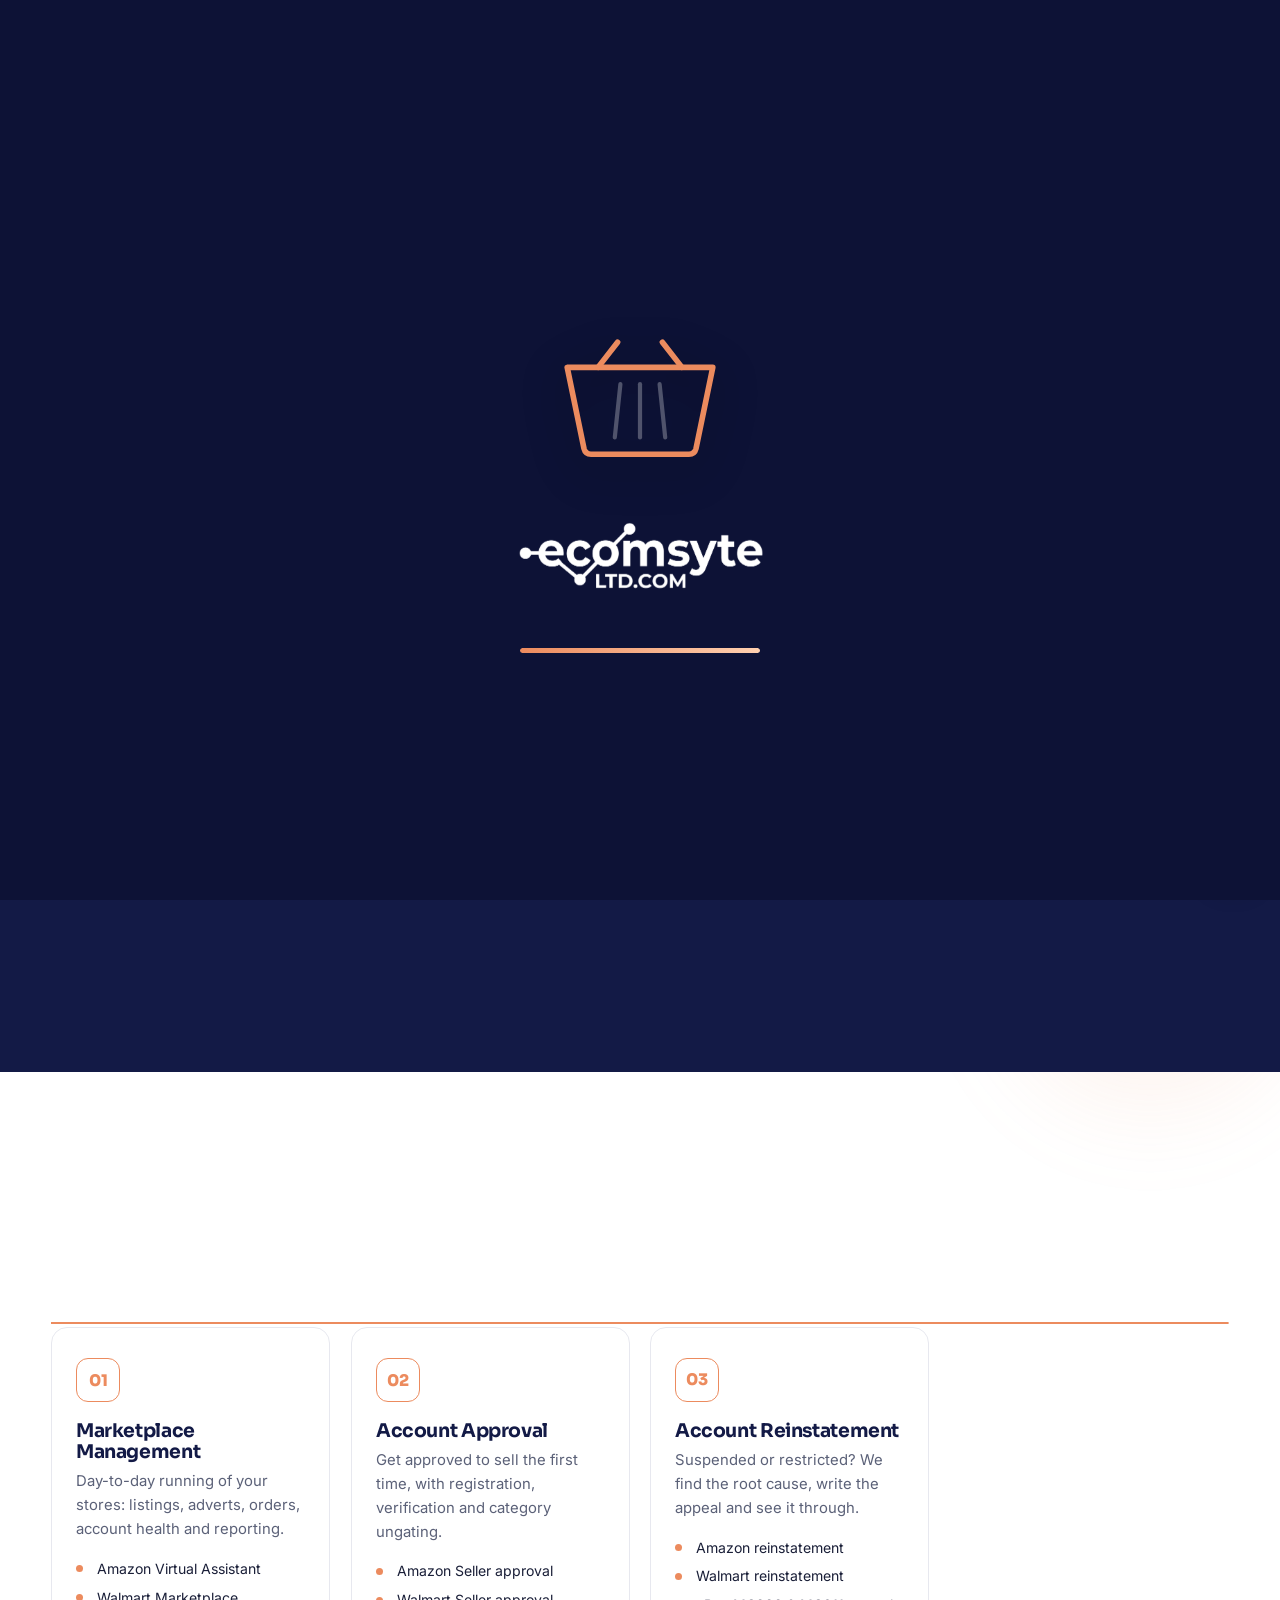
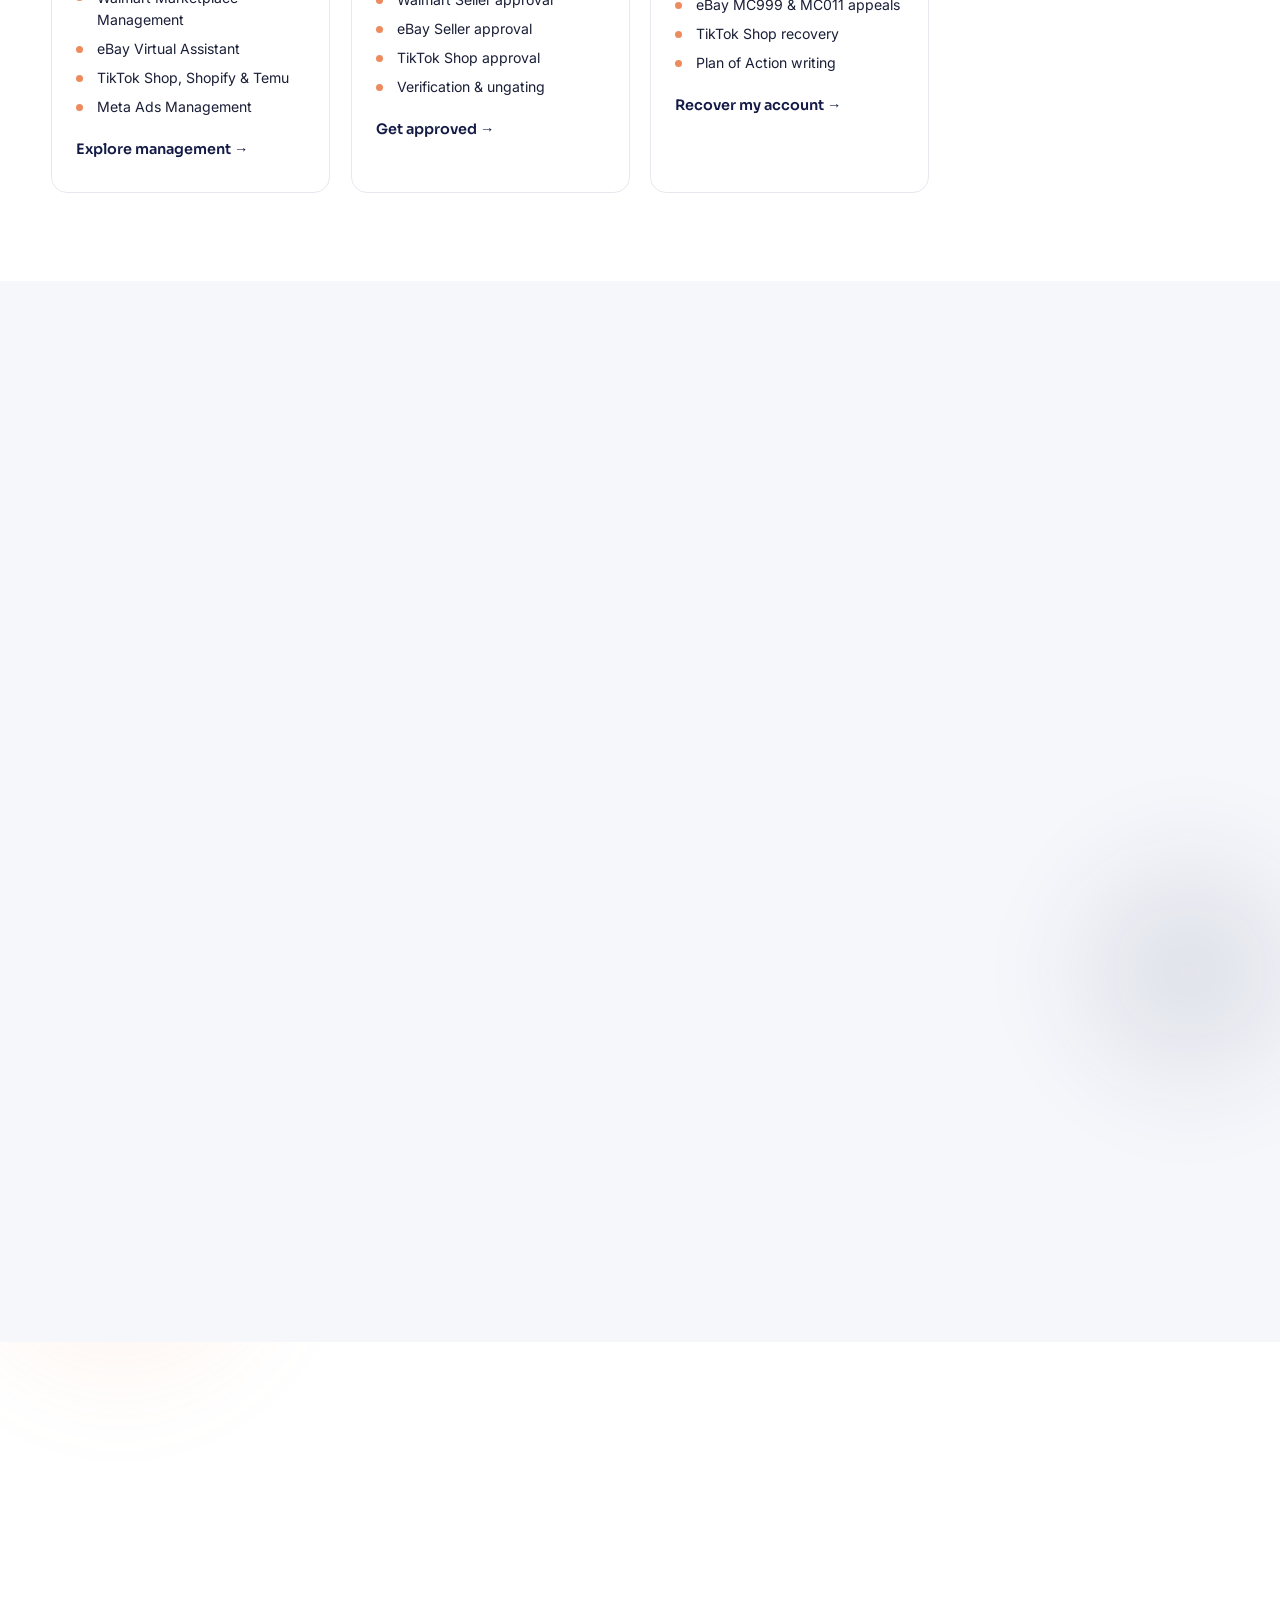
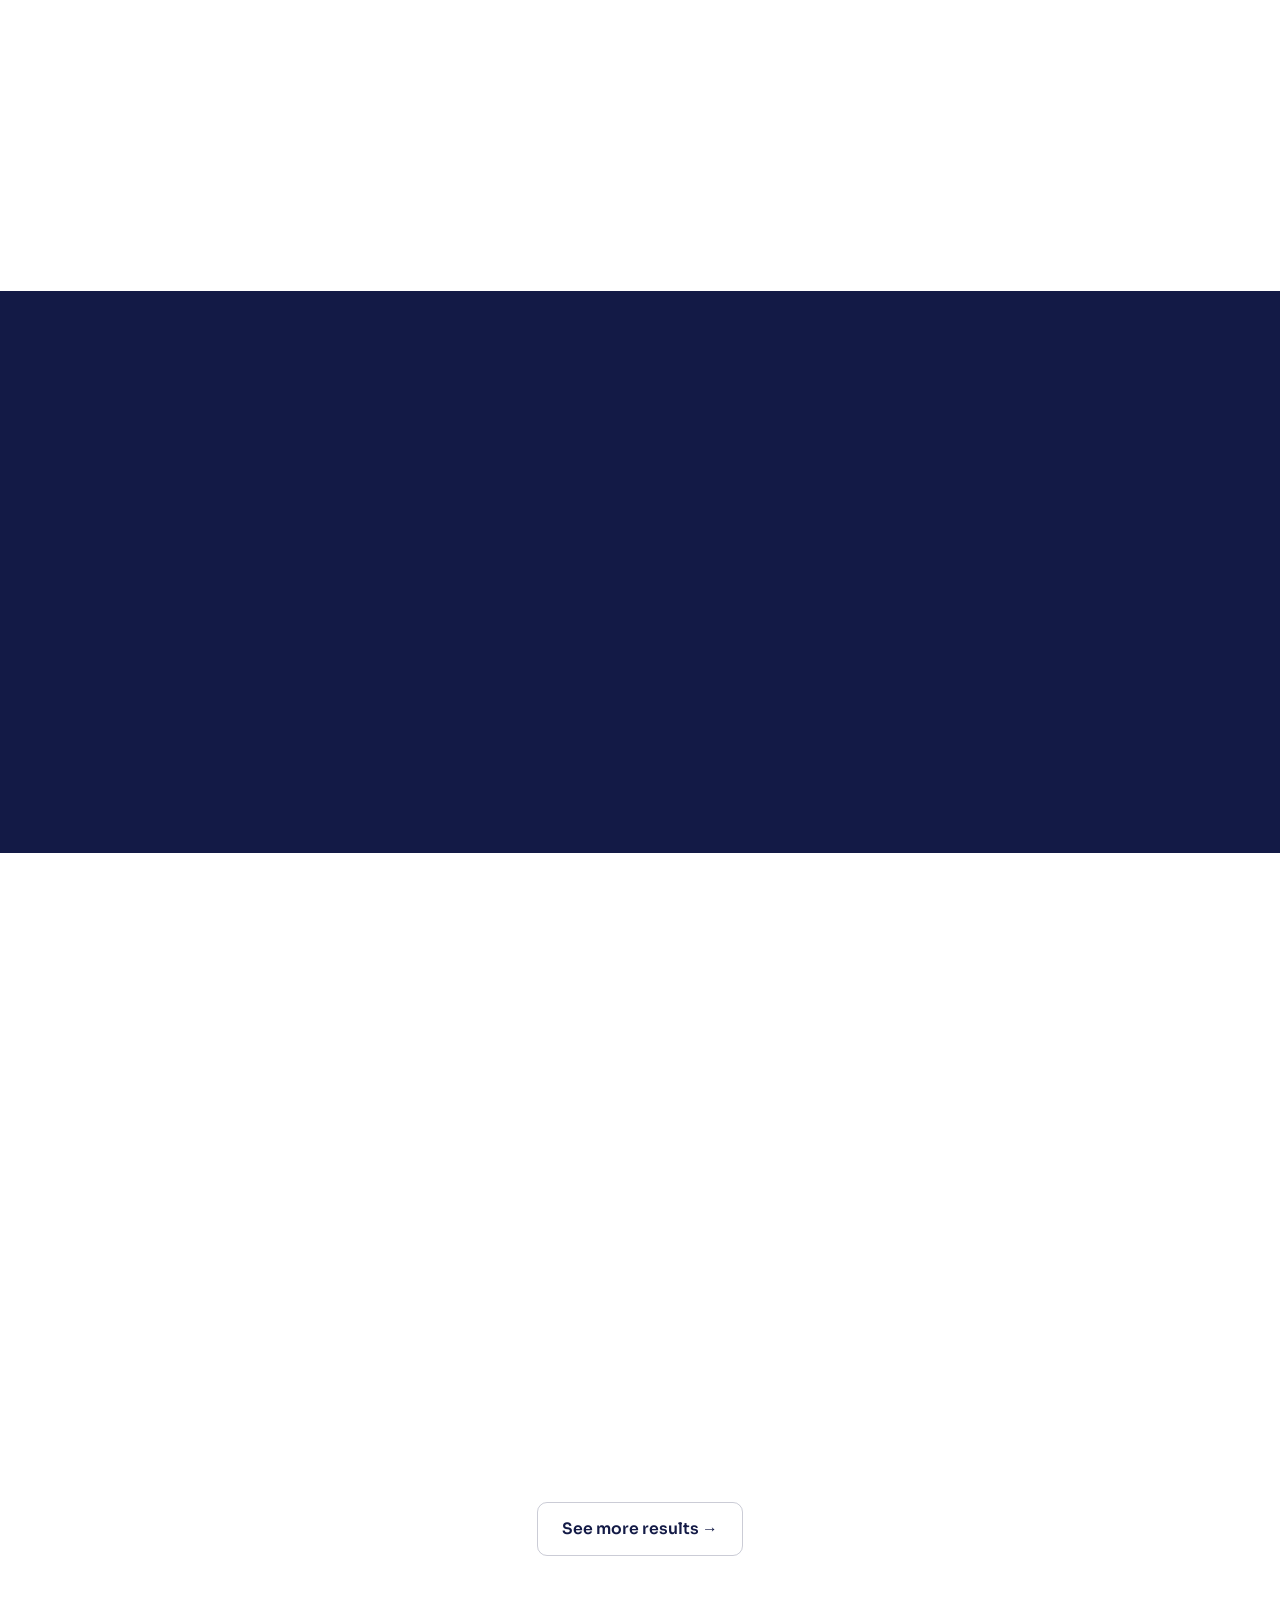
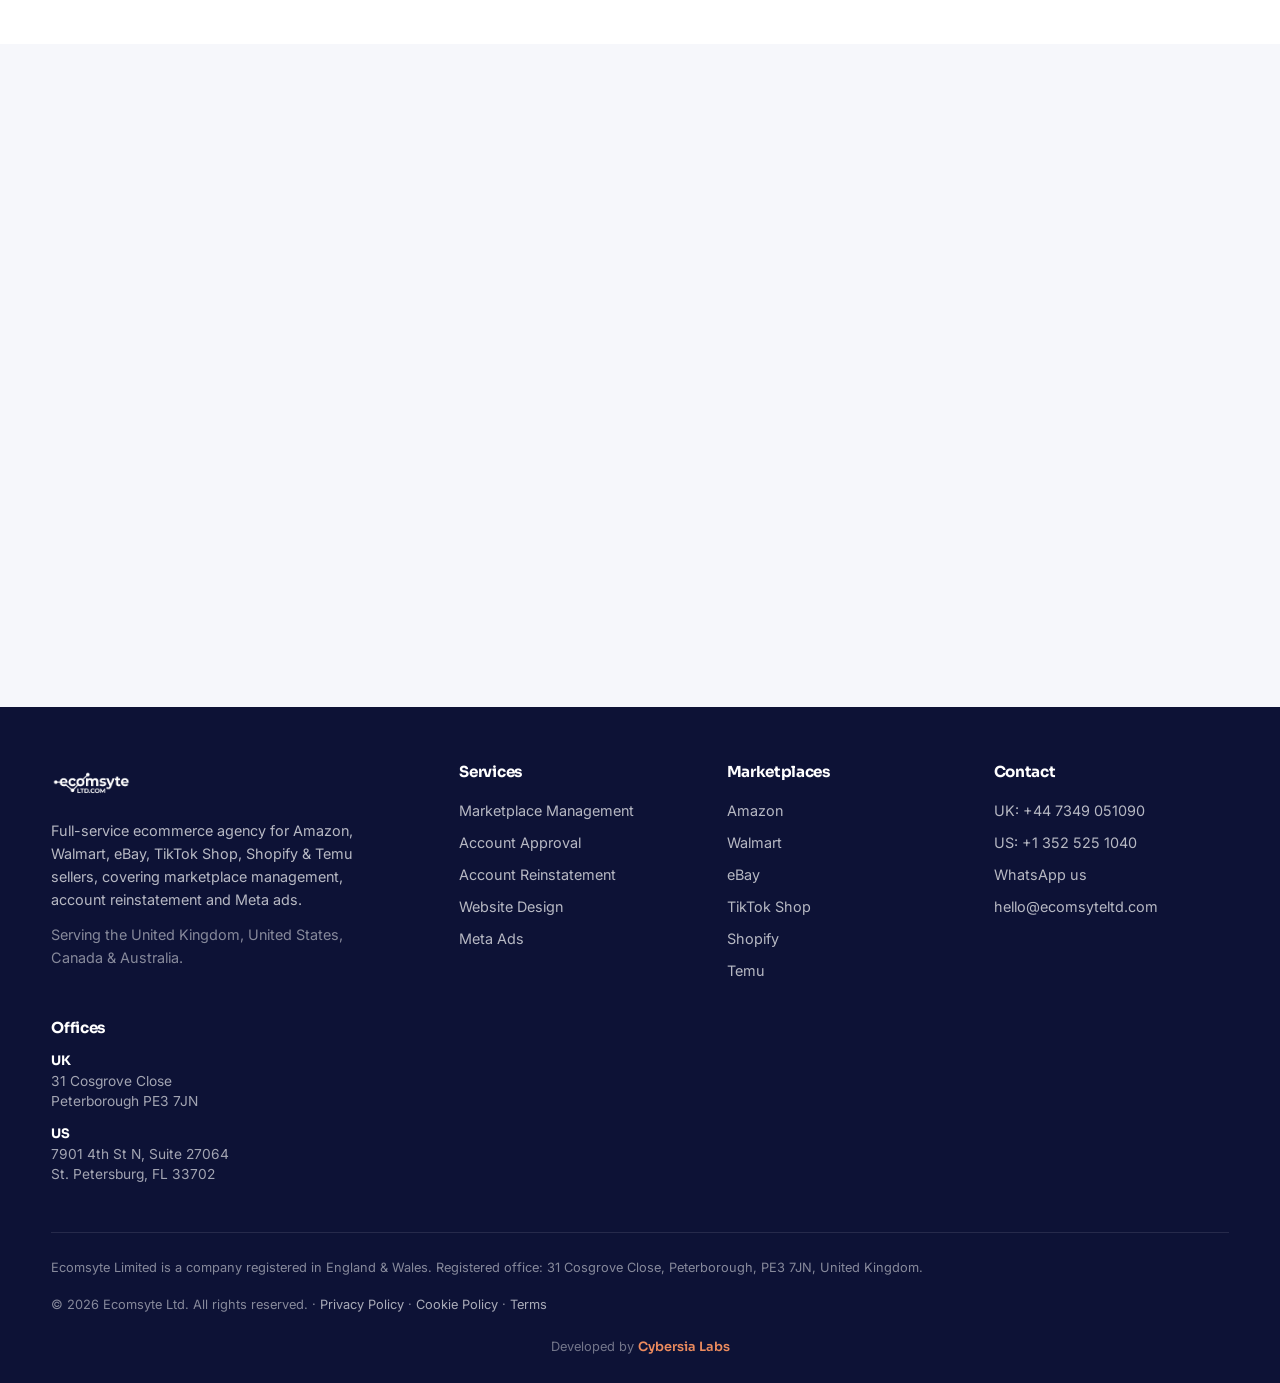
==== commit aafad0d5: "Added New features" ====
--- a/index.html
+++ b/index.html
@@ -419,7 +419,7 @@
         <li>Custom 30/60/90-day roadmap</li>
       </ul>
       <div class="contact__direct">
-        <a href="tel:+442079460123">+44 20 7946 0123</a>
+        <a href="tel:+447349051090">+44 7349 051090</a>
         <a href="mailto:hello@ecomsyteltd.com">hello@ecomsyteltd.com</a>
       </div>
     </div>
@@ -471,29 +471,36 @@
       <a href="service-account-approval.html">Account Approval</a>
       <a href="service-account-reinstatement.html">Account Reinstatement</a>
       <a href="service-website-design.html">Website Design</a>
-      <a href="#marketplaces">Meta Ads</a>
+      <a href="marketplace-meta-ads.html">Meta Ads</a>
     </div>
 
     <div class="footer__col">
       <h4>Marketplaces</h4>
-      <a href="#marketplaces">Amazon</a>
-      <a href="#marketplaces">Walmart</a>
-      <a href="#marketplaces">eBay</a>
-      <a href="#marketplaces">TikTok Shop</a>
-      <a href="#marketplaces">Shopify · Temu</a>
+      <a href="marketplace-amazon.html">Amazon</a>
+      <a href="marketplace-walmart.html">Walmart</a>
+      <a href="marketplace-ebay.html">eBay</a>
+      <a href="marketplace-tiktok-shop.html">TikTok Shop</a>
+      <a href="marketplace-shopify.html">Shopify</a>
+      <a href="marketplace-temu.html">Temu</a>
     </div>
 
     <div class="footer__col">
       <h4>Contact</h4>
-      <a href="tel:+442079460123">+44 20 7946 0123</a>
-      <a href="https://wa.me/442079460123">WhatsApp us</a>
+      <a href="tel:+447349051090">UK: +44 7349 051090</a>
+      <a href="tel:+13525251040">US: +1 352 525 1040</a>
+      <a href="https://wa.me/447349051090">WhatsApp us</a>
       <a href="mailto:hello@ecomsyteltd.com">hello@ecomsyteltd.com</a>
     </div>
+
+    <div class="footer__col">
+      <h4>Offices</h4>
+      <p class="footer__addr"><strong>UK</strong><br>31 Cosgrove Close<br>Peterborough PE3 7JN</p>
+      <p class="footer__addr"><strong>US</strong><br>7901 4th St N, Suite 27064<br>St. Petersburg, FL 33702</p>
+    </div>
   </div>
 
   <div class="wrap footer__legal">
-    <p>Ecomsyte Ltd is a company registered in England &amp; Wales. Company No. 12345678.
-       Registered office: 71–75 Shelton Street, London, WC2H 9JX. VAT No. GB 123 4567 89.</p>
+    <p>Ecomsyte Limited is a company registered in England &amp; Wales. Registered office: 31 Cosgrove Close, Peterborough, PE3 7JN, United Kingdom.</p>
     <p class="footer__copy">© 2026 Ecomsyte Ltd. All rights reserved. ·
        <a href="#">Privacy Policy</a> · <a href="#">Cookie Policy</a> · <a href="#">Terms</a></p>
     <p class="footer__credit">Developed by
@@ -519,6 +526,14 @@
   </div>
 </div>
 
+<!-- floating action buttons -->
+<a href="https://wa.me/447349051090" class="fab fab--wa" target="_blank" rel="noopener" aria-label="Chat on WhatsApp">
+  <svg viewBox="0 0 32 32" width="30" height="30" fill="currentColor"><path d="M16 3C9.4 3 4 8.4 4 15c0 2.1.6 4.1 1.6 5.9L4 29l8.3-1.6c1.7.9 3.6 1.4 5.7 1.4 6.6 0 12-5.4 12-12S22.6 3 16 3zm0 21.8c-1.8 0-3.5-.5-5-1.4l-.4-.2-4.9 1 1-4.8-.2-.4c-1-1.6-1.5-3.4-1.5-5.3 0-5.5 4.5-10 10-10s10 4.5 10 10-4.5 10-10 10zm5.5-7.5c-.3-.2-1.8-.9-2-1-.3-.1-.5-.2-.7.1-.2.3-.8 1-1 1.2-.2.2-.4.2-.7.1-.3-.2-1.3-.5-2.4-1.5-.9-.8-1.5-1.8-1.7-2.1-.2-.3 0-.5.1-.6l.5-.5c.2-.2.2-.3.3-.5.1-.2.1-.4 0-.5l-1-2.4c-.3-.6-.5-.5-.7-.5h-.6c-.2 0-.5.1-.8.4-.3.3-1 1-1 2.5s1.1 2.9 1.2 3.1c.2.2 2.1 3.2 5.1 4.5.7.3 1.3.5 1.7.6.7.2 1.4.2 1.9.1.6-.1 1.8-.7 2-1.4.3-.7.3-1.3.2-1.4-.1-.2-.3-.2-.6-.4z"/></svg>
+</a>
+<button class="fab fab--top" id="toTop" aria-label="Back to top">
+  <svg viewBox="0 0 24 24" width="22" height="22" fill="none" stroke="currentColor" stroke-width="2.2" stroke-linecap="round" stroke-linejoin="round"><path d="M12 19V5M6 11l6-6 6 6"/></svg>
+</button>
+
 <script src="script.js"></script>
 </body>
 </html>
--- a/style.css
+++ b/style.css
@@ -479,10 +479,13 @@
   padding:8.5rem 0 3.5rem;
 }
 /* Option C: photographic hero background, tinted for readability.
-   Swap assets/hero/bg.svg for a real .jpg later (keep the same path or update the url). */
+   Each page sets --hero-img inline; falls back to a default if not set.
+   These are Pexels CDN photos; swap for your own licensed images anytime. */
 .page-hero::before{
   content:"";position:absolute;inset:0;z-index:0;
-  background:url("assets/hero/bg.svg") center/cover no-repeat;
+  background-image:var(--hero-img, url("https://images.pexels.com/photos/6169668/pexels-photo-6169668.jpeg?auto=compress&cs=tinysrgb&w=1600"));
+  background-size:cover;background-position:center;background-repeat:no-repeat;
+  background-color:var(--navy);
   opacity:.9;
 }
 .page-hero::after{
@@ -643,6 +646,27 @@
 @media(max-width:480px){.nl-form{flex-direction:column}.nl-modal h3{font-size:1.3rem}}
 
 /* ============================================================
+   FLOATING ACTION BUTTONS (WhatsApp + back-to-top)
+   ============================================================ */
+.fab{
+  position:fixed;right:20px;z-index:950;width:54px;height:54px;border-radius:50%;
+  display:flex;align-items:center;justify-content:center;cursor:pointer;border:none;
+  box-shadow:0 12px 28px -8px rgba(0,0,0,.45);transition:transform .3s var(--ease),opacity .3s,background .3s;
+}
+.fab--wa{bottom:20px;background:#25D366;color:#fff}
+.fab--wa:hover{transform:scale(1.08) translateY(-2px);background:#1ebe5a}
+.fab--wa::after{content:"";position:absolute;inset:0;border-radius:50%;box-shadow:0 0 0 0 rgba(37,211,102,.5);animation:waPulse 2.4s ease-out infinite}
+@keyframes waPulse{0%{box-shadow:0 0 0 0 rgba(37,211,102,.45)}70%{box-shadow:0 0 0 14px rgba(37,211,102,0)}100%{box-shadow:0 0 0 0 rgba(37,211,102,0)}}
+.fab--top{bottom:84px;background:var(--navy);color:#fff;opacity:0;visibility:hidden;pointer-events:none}
+.fab--top.show{opacity:1;visibility:visible;pointer-events:auto}
+.fab--top:hover{transform:translateY(-3px);background:var(--navy-2)}
+@media(max-width:600px){.fab{width:50px;height:50px;right:16px}.fab--wa{bottom:16px}.fab--top{bottom:78px}}
+
+/* footer address blocks */
+.footer__addr{font-size:.86rem;color:rgba(255,255,255,.62);margin-bottom:.7rem;line-height:1.5}
+.footer__addr strong{color:#fff;font-family:'Sora',sans-serif;font-size:.82rem}
+
+/* ============================================================
    REDUCED MOTION
    ============================================================ */
 @media(prefers-reduced-motion:reduce){
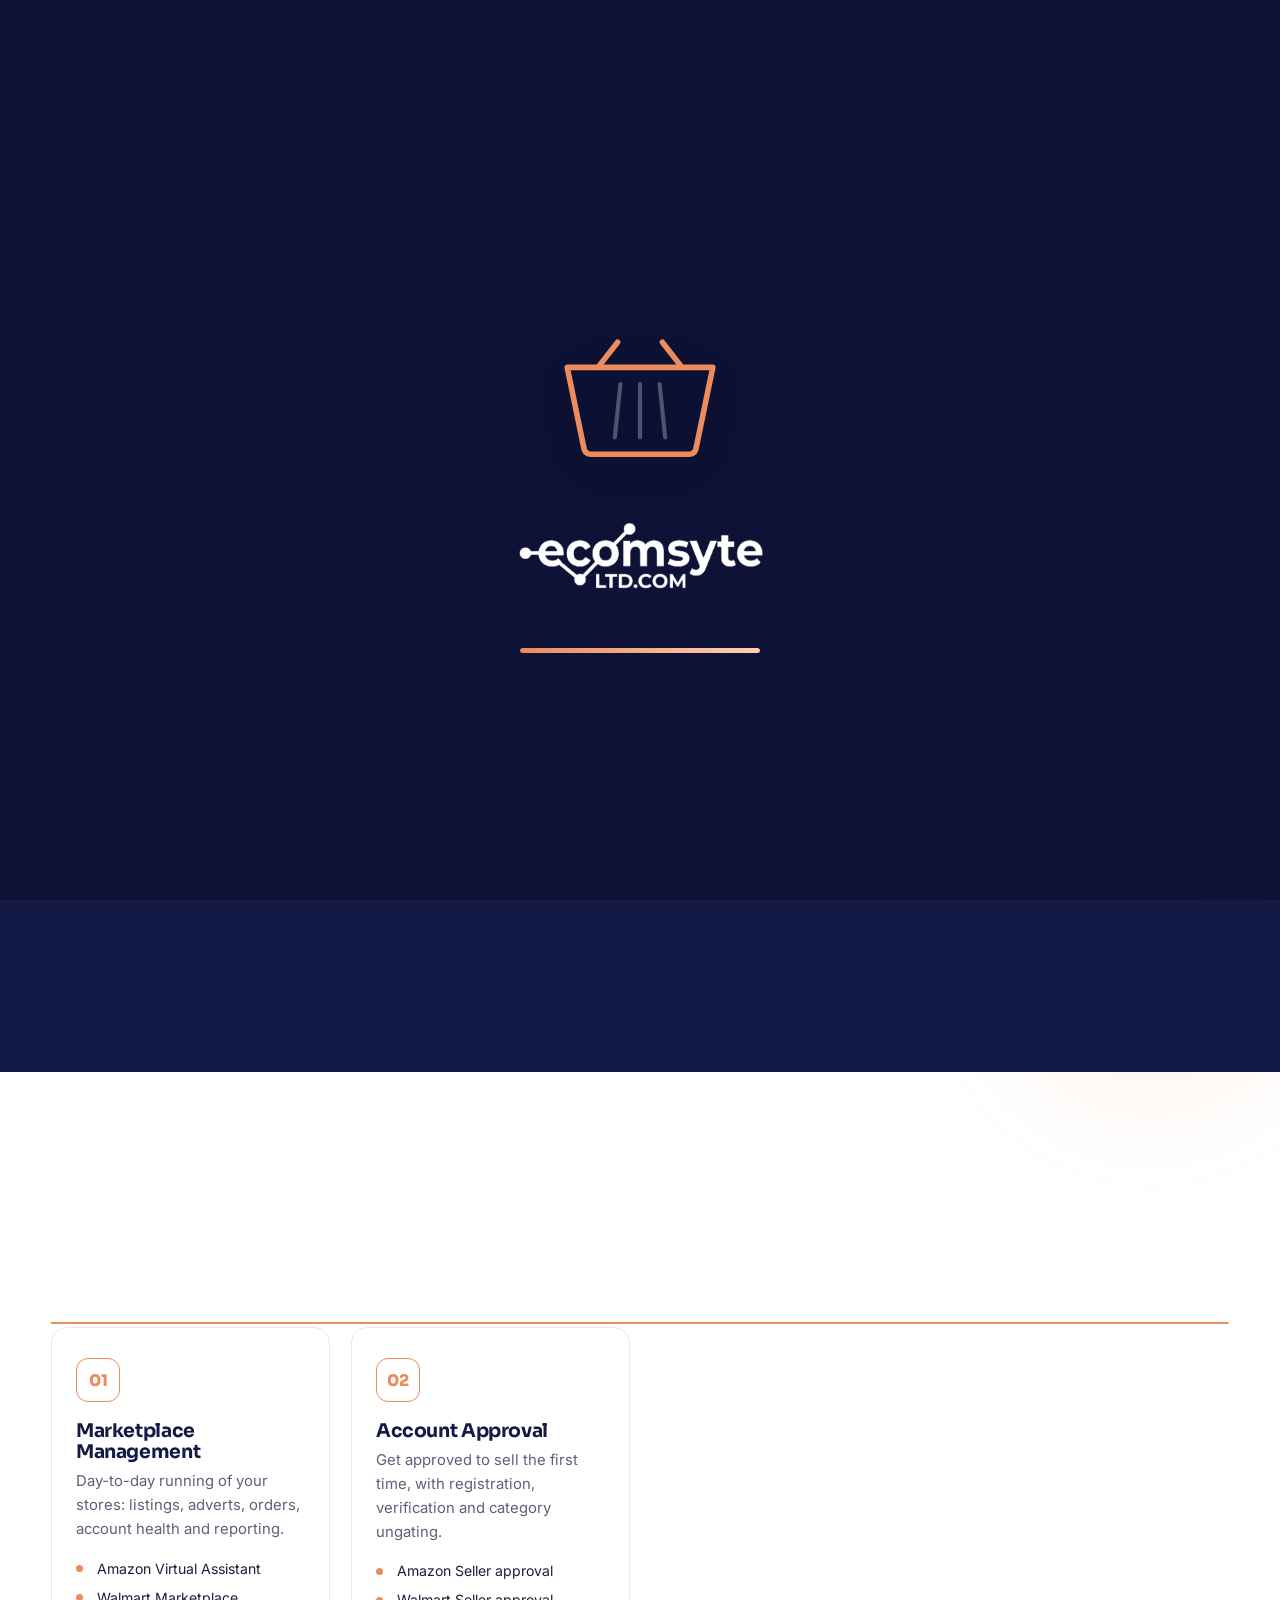
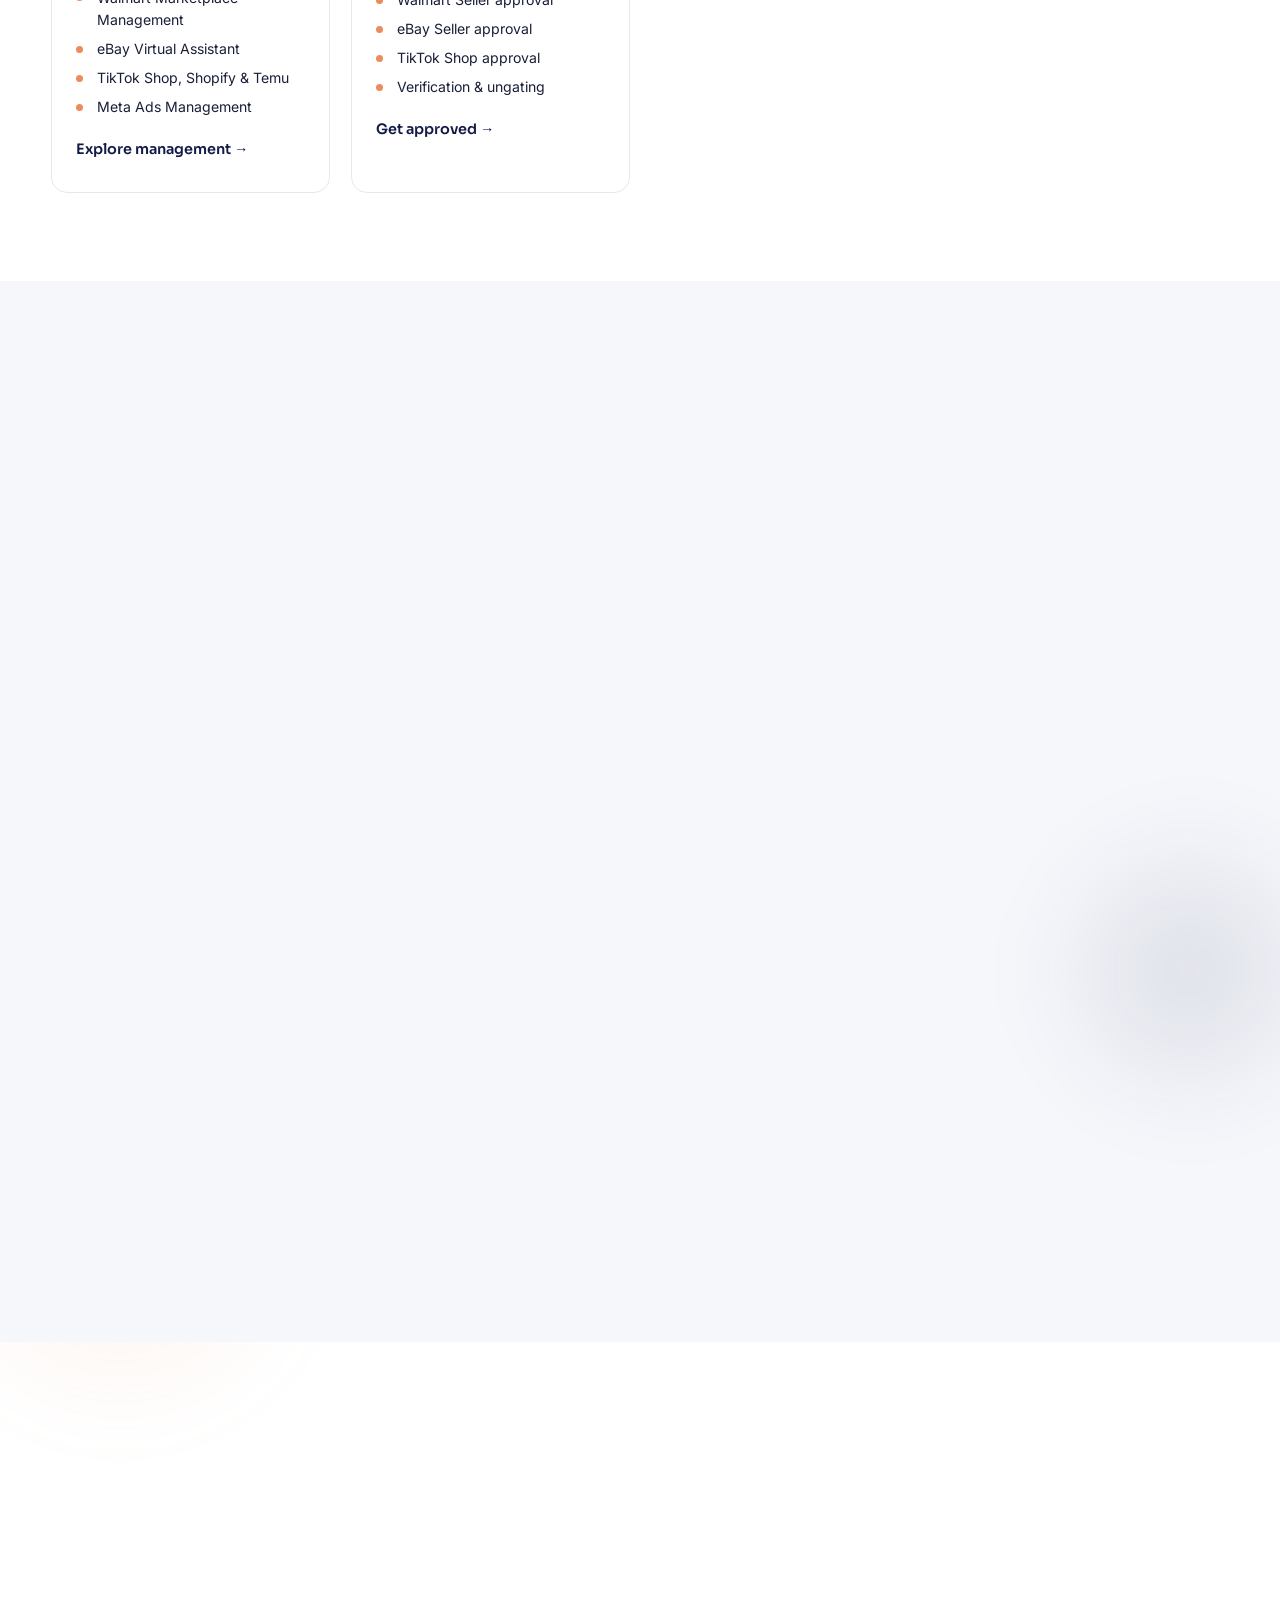
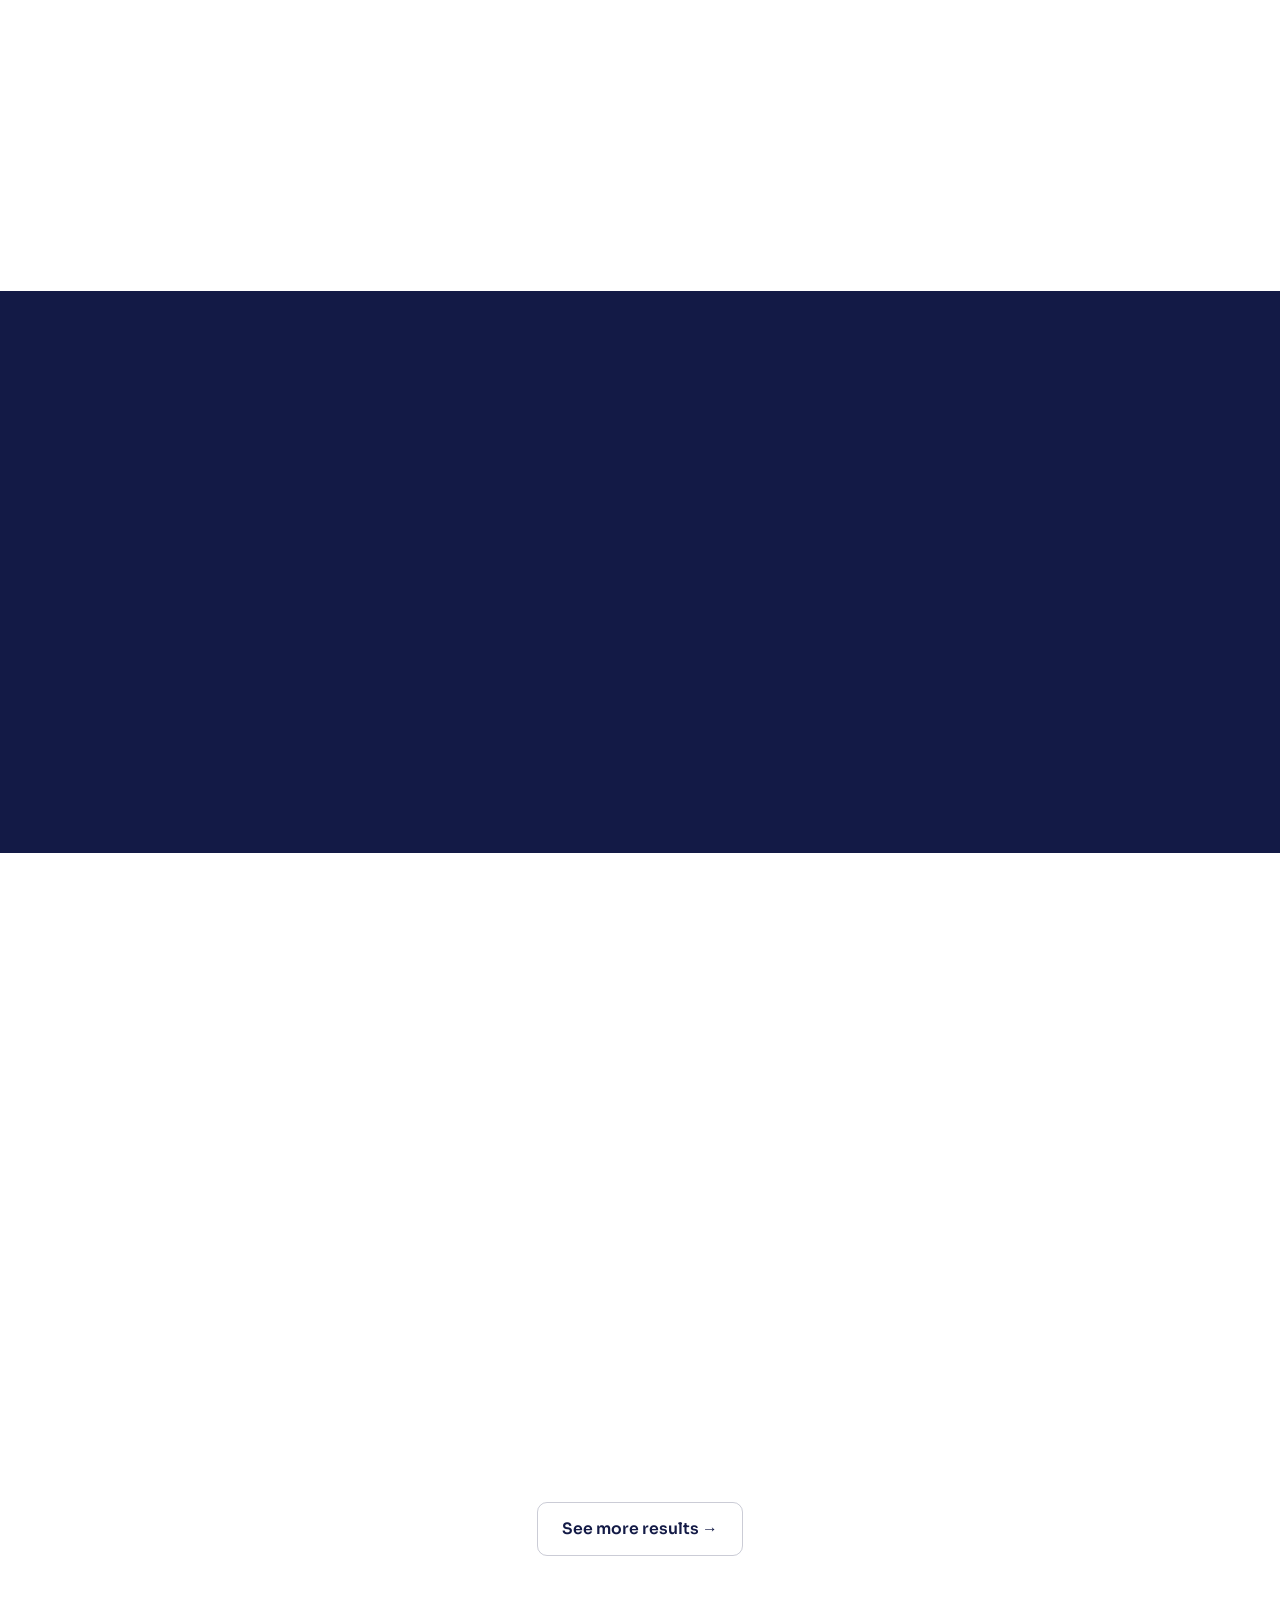
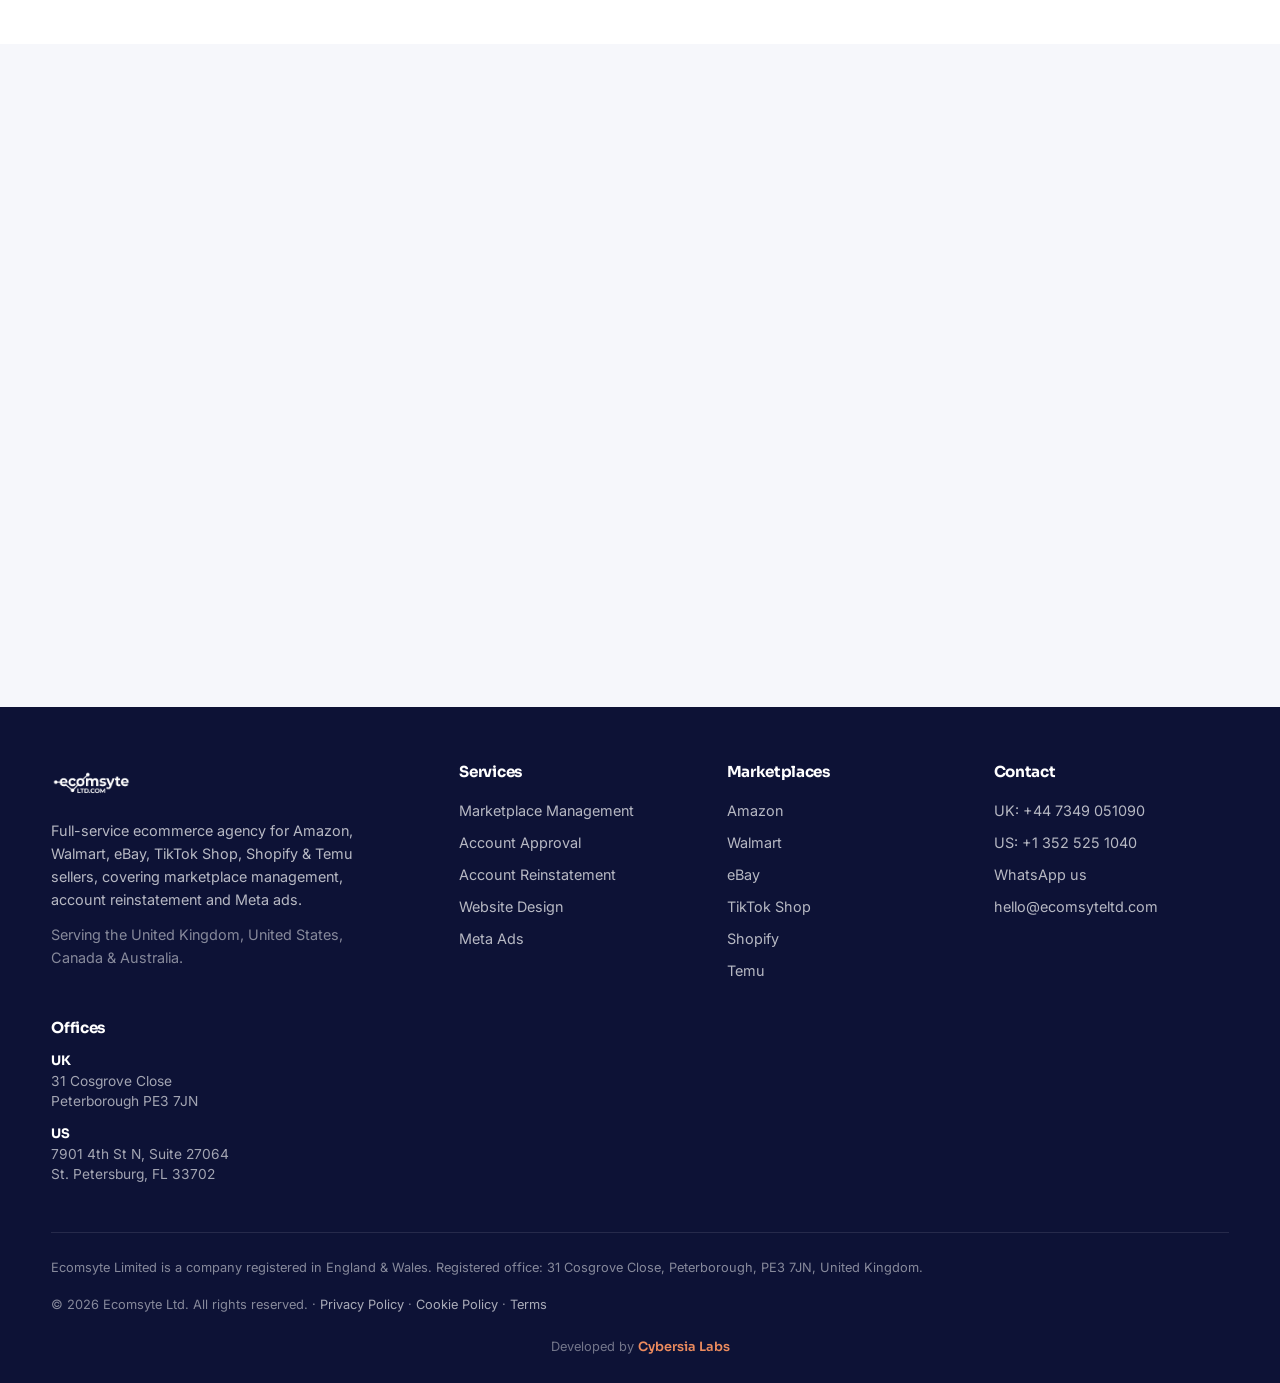
==== commit 94b971d5: "Added New features" ====
--- a/index.html
+++ b/index.html
@@ -42,7 +42,7 @@
 <!-- ===================== HEADER ===================== -->
 <header class="site-header" id="header">
   <div class="wrap header__inner">
-    <a href="#top" class="brand" aria-label="Ecomsyte home">
+    <a href="index.html" class="brand" aria-label="Ecomsyte home">
       <img src="assets/9.png" alt="Ecomsyte Ltd" class="brand__logo">
     </a>
 
--- a/style.css
+++ b/style.css
@@ -123,8 +123,9 @@
 .site-header.scrolled{background:rgba(255,255,255,.92);backdrop-filter:blur(10px);
   box-shadow:0 1px 0 var(--line);padding:.3rem 0}
 .header__inner{display:flex;align-items:center;justify-content:space-between;gap:1rem}
-.brand__logo{height:46px;transition:height .3s}
-.site-header.scrolled .brand__logo{height:40px}
+.brand{display:inline-flex;align-items:center}
+.brand__logo{height:60px;transition:height .3s;display:block}
+.site-header.scrolled .brand__logo{height:50px}
 
 .nav{display:flex;align-items:center;gap:1.6rem}
 .nav>a,.nav__dropbtn{
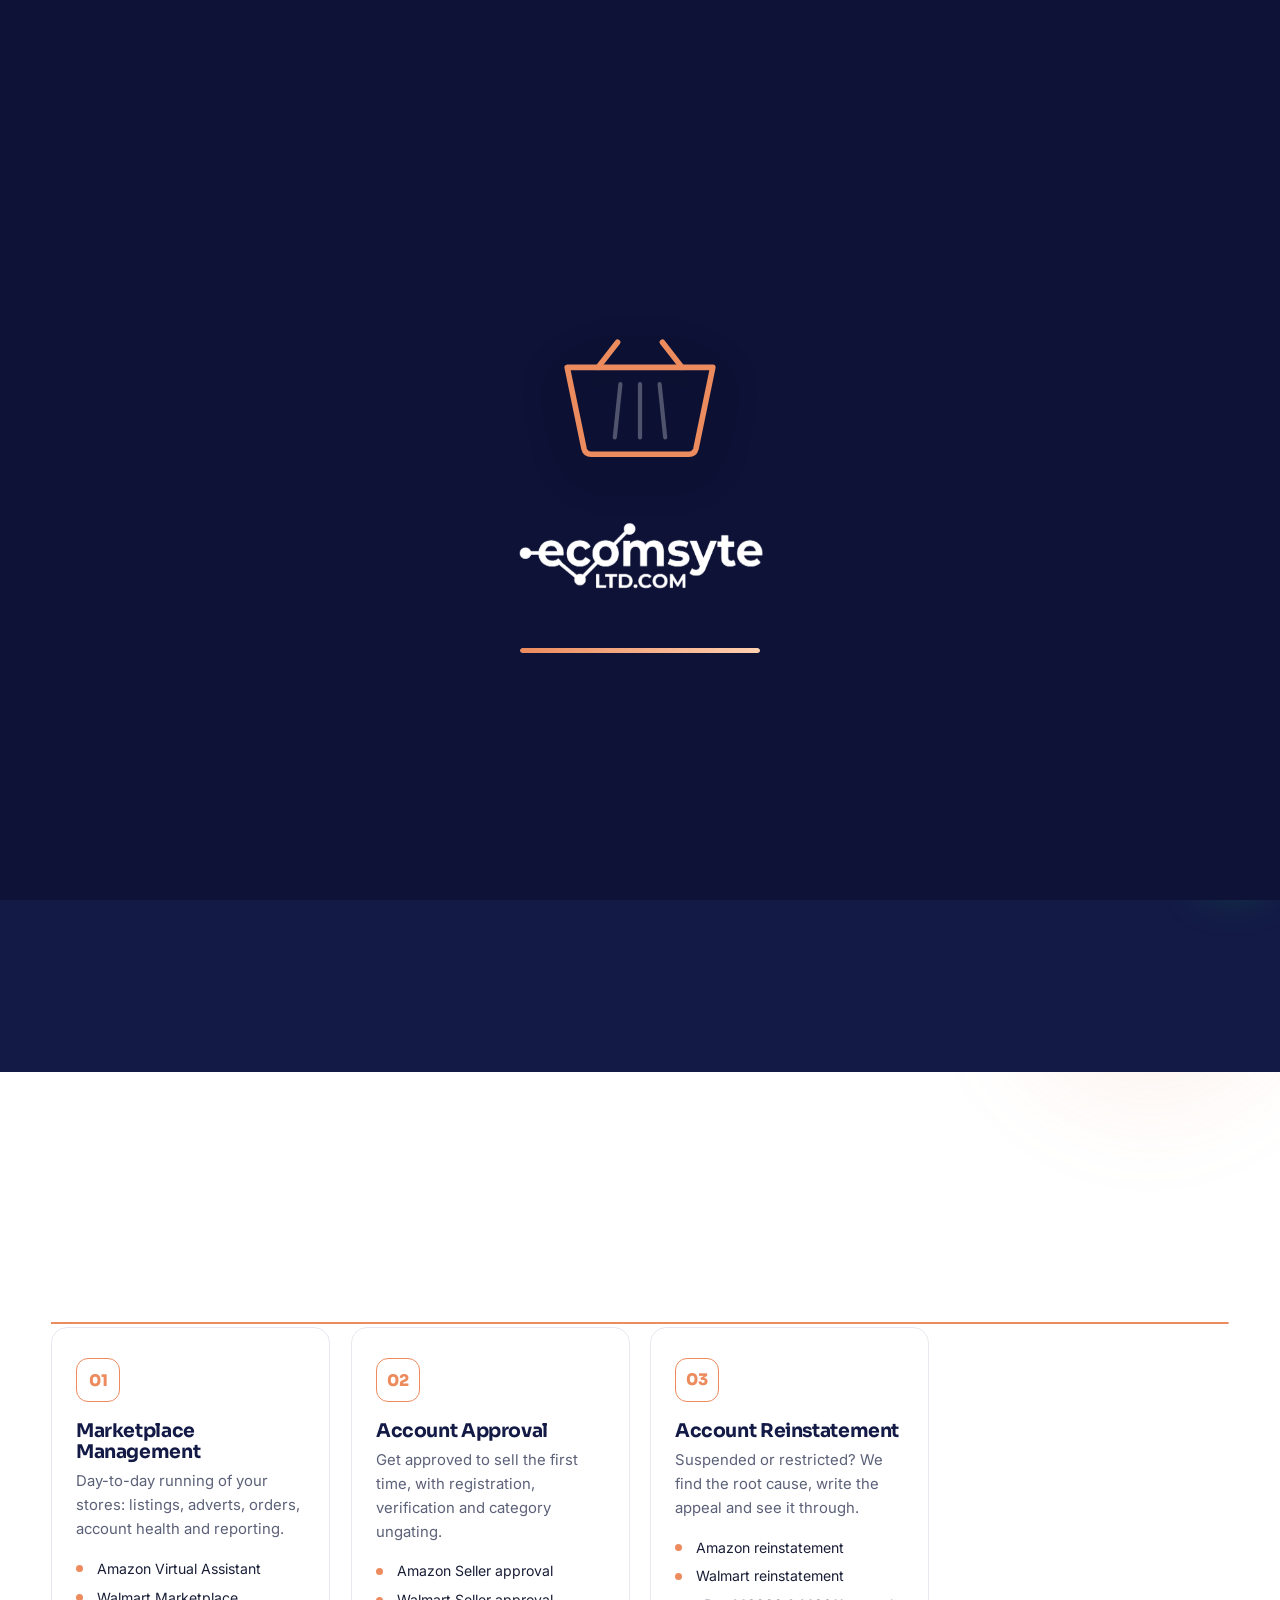
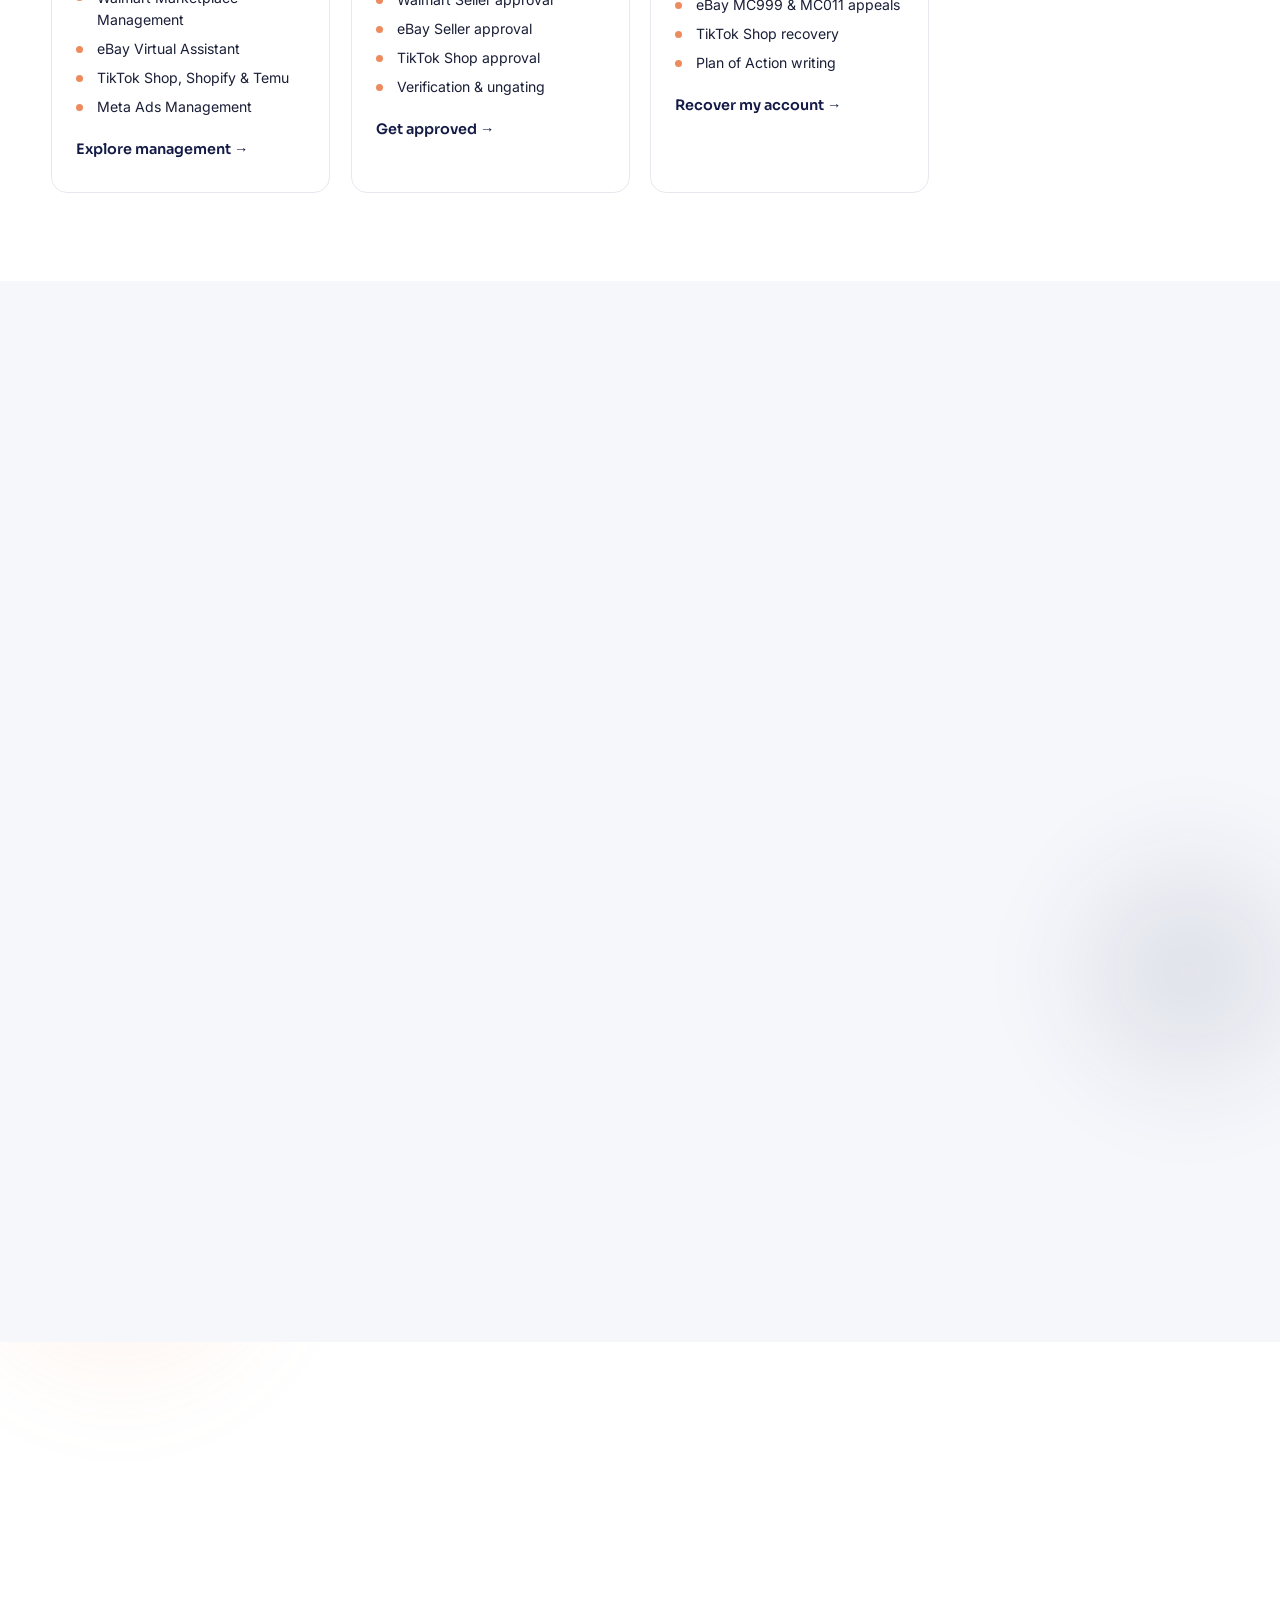
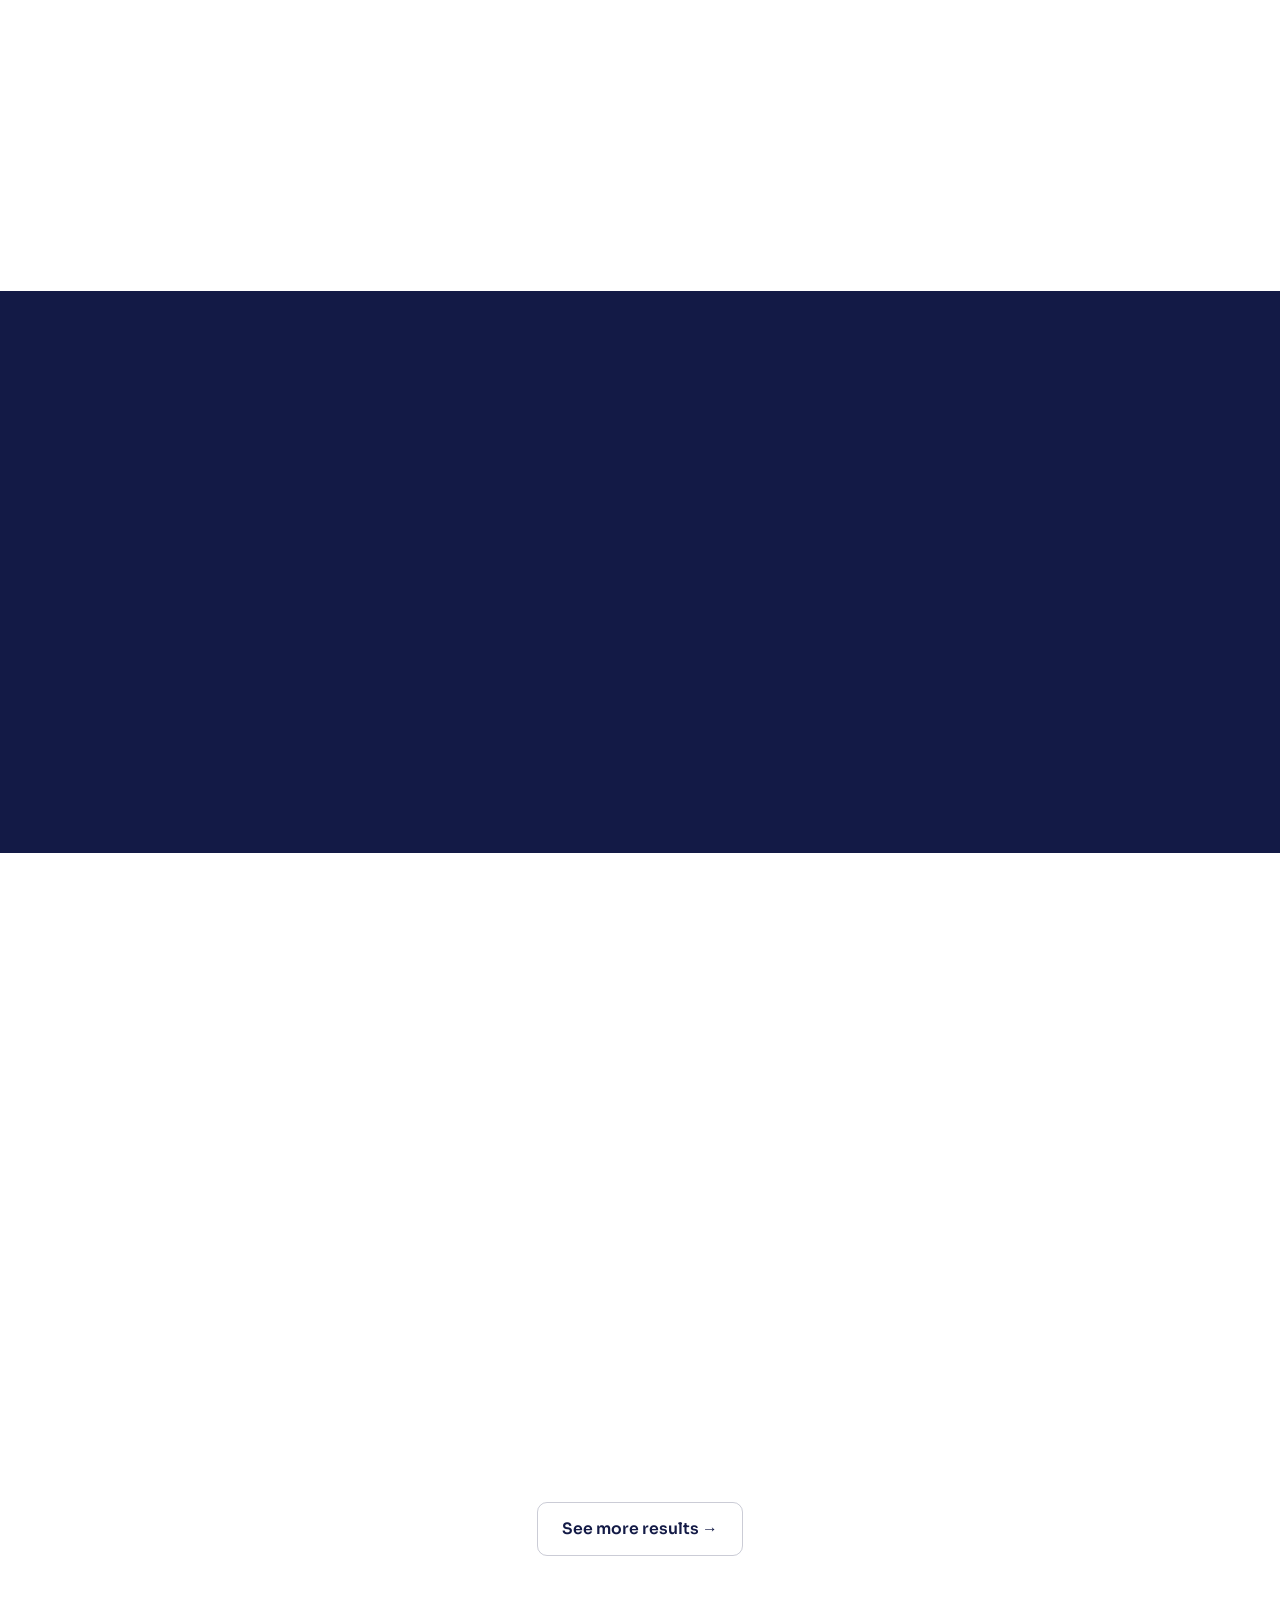
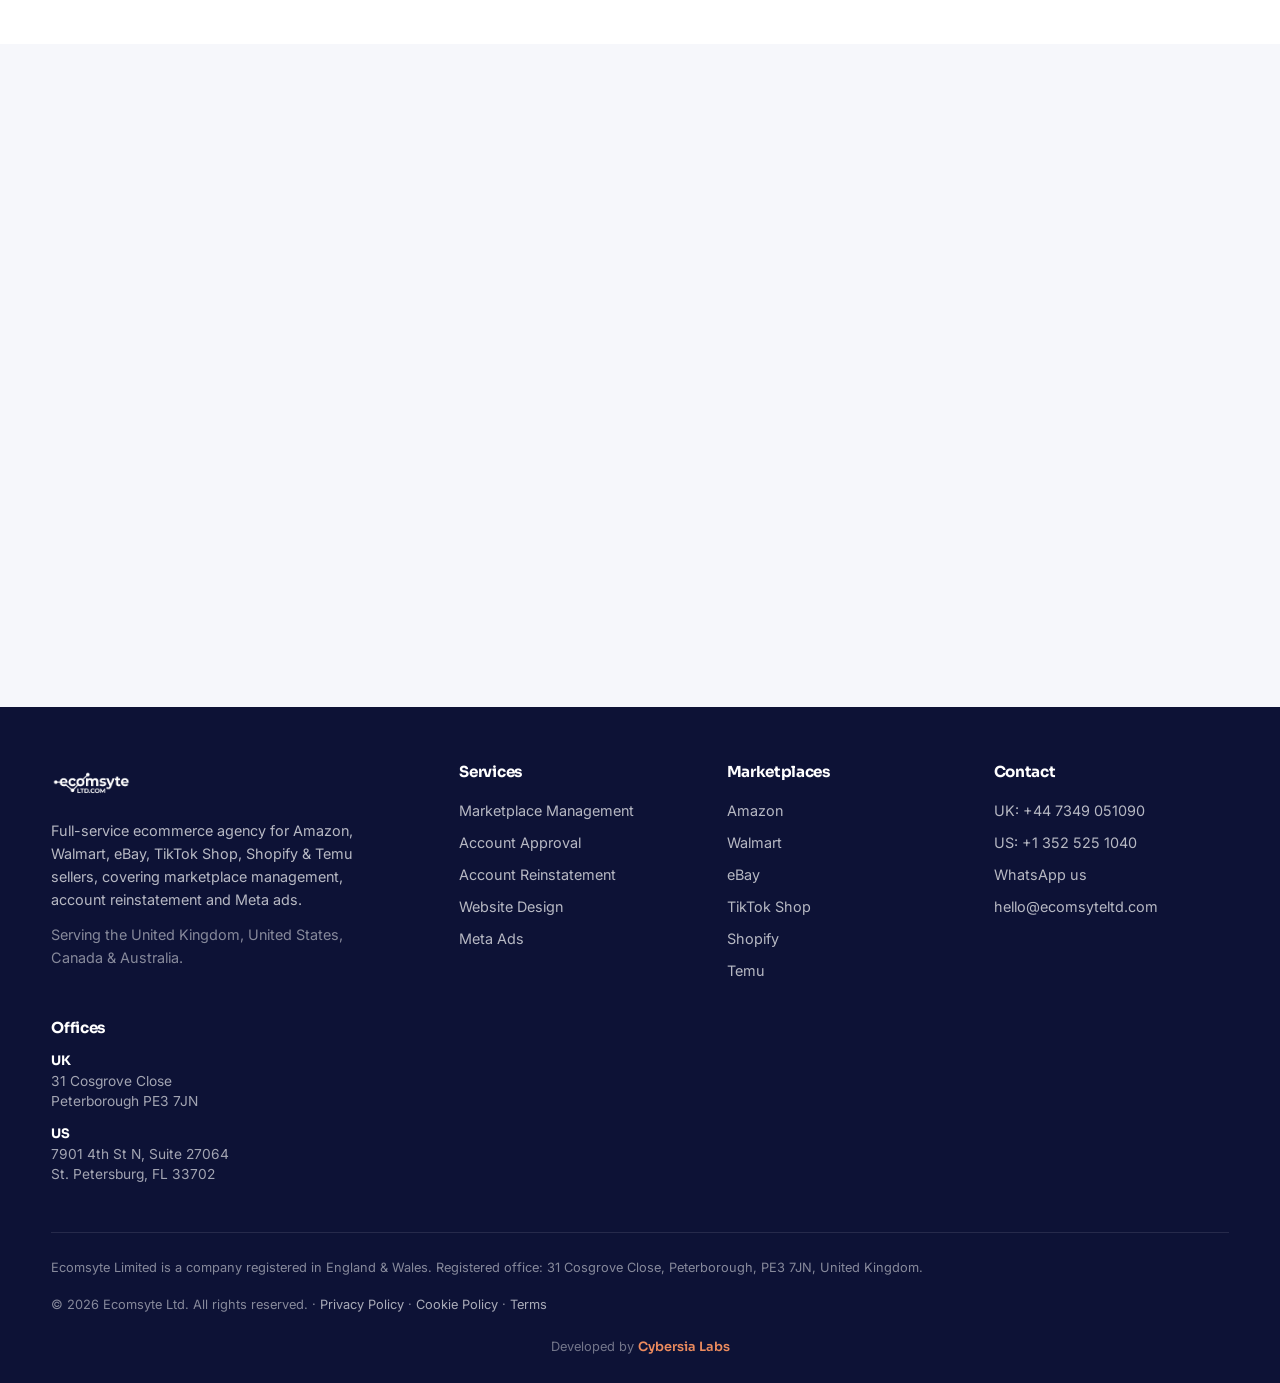
==== commit a833a0d0: "Added New features" ====
--- a/index.html
+++ b/index.html
@@ -527,9 +527,7 @@
 </div>
 
 <!-- floating action buttons -->
-<a href="https://wa.me/447349051090" class="fab fab--wa" target="_blank" rel="noopener" aria-label="Chat on WhatsApp">
-  <svg viewBox="0 0 32 32" width="30" height="30" fill="currentColor"><path d="M16 3C9.4 3 4 8.4 4 15c0 2.1.6 4.1 1.6 5.9L4 29l8.3-1.6c1.7.9 3.6 1.4 5.7 1.4 6.6 0 12-5.4 12-12S22.6 3 16 3zm0 21.8c-1.8 0-3.5-.5-5-1.4l-.4-.2-4.9 1 1-4.8-.2-.4c-1-1.6-1.5-3.4-1.5-5.3 0-5.5 4.5-10 10-10s10 4.5 10 10-4.5 10-10 10zm5.5-7.5c-.3-.2-1.8-.9-2-1-.3-.1-.5-.2-.7.1-.2.3-.8 1-1 1.2-.2.2-.4.2-.7.1-.3-.2-1.3-.5-2.4-1.5-.9-.8-1.5-1.8-1.7-2.1-.2-.3 0-.5.1-.6l.5-.5c.2-.2.2-.3.3-.5.1-.2.1-.4 0-.5l-1-2.4c-.3-.6-.5-.5-.7-.5h-.6c-.2 0-.5.1-.8.4-.3.3-1 1-1 2.5s1.1 2.9 1.2 3.1c.2.2 2.1 3.2 5.1 4.5.7.3 1.3.5 1.7.6.7.2 1.4.2 1.9.1.6-.1 1.8-.7 2-1.4.3-.7.3-1.3.2-1.4-.1-.2-.3-.2-.6-.4z"/></svg>
-</a>
+<a href="https://wa.me/447349051090" class="fab fab--wa" target="_blank" rel="noopener" aria-label="Chat on WhatsApp"><img src="assets/whatsapp.png" alt="WhatsApp"></a>
 <button class="fab fab--top" id="toTop" aria-label="Back to top">
   <svg viewBox="0 0 24 24" width="22" height="22" fill="none" stroke="currentColor" stroke-width="2.2" stroke-linecap="round" stroke-linejoin="round"><path d="M12 19V5M6 11l6-6 6 6"/></svg>
 </button>
--- a/style.css
+++ b/style.css
@@ -654,9 +654,10 @@
   display:flex;align-items:center;justify-content:center;cursor:pointer;border:none;
   box-shadow:0 12px 28px -8px rgba(0,0,0,.45);transition:transform .3s var(--ease),opacity .3s,background .3s;
 }
-.fab--wa{bottom:20px;background:#25D366;color:#fff}
-.fab--wa:hover{transform:scale(1.08) translateY(-2px);background:#1ebe5a}
-.fab--wa::after{content:"";position:absolute;inset:0;border-radius:50%;box-shadow:0 0 0 0 rgba(37,211,102,.5);animation:waPulse 2.4s ease-out infinite}
+.fab--wa{bottom:20px;background:transparent;box-shadow:none;padding:0;overflow:visible;filter:drop-shadow(0 10px 22px rgba(18,140,70,.4))}
+.fab--wa img{width:100%;height:100%;object-fit:contain;display:block}
+.fab--wa:hover{transform:scale(1.08) translateY(-2px)}
+.fab--wa::after{content:"";position:absolute;inset:6px;border-radius:50%;box-shadow:0 0 0 0 rgba(37,211,102,.5);animation:waPulse 2.4s ease-out infinite}
 @keyframes waPulse{0%{box-shadow:0 0 0 0 rgba(37,211,102,.45)}70%{box-shadow:0 0 0 14px rgba(37,211,102,0)}100%{box-shadow:0 0 0 0 rgba(37,211,102,0)}}
 .fab--top{bottom:84px;background:var(--navy);color:#fff;opacity:0;visibility:hidden;pointer-events:none}
 .fab--top.show{opacity:1;visibility:visible;pointer-events:auto}
